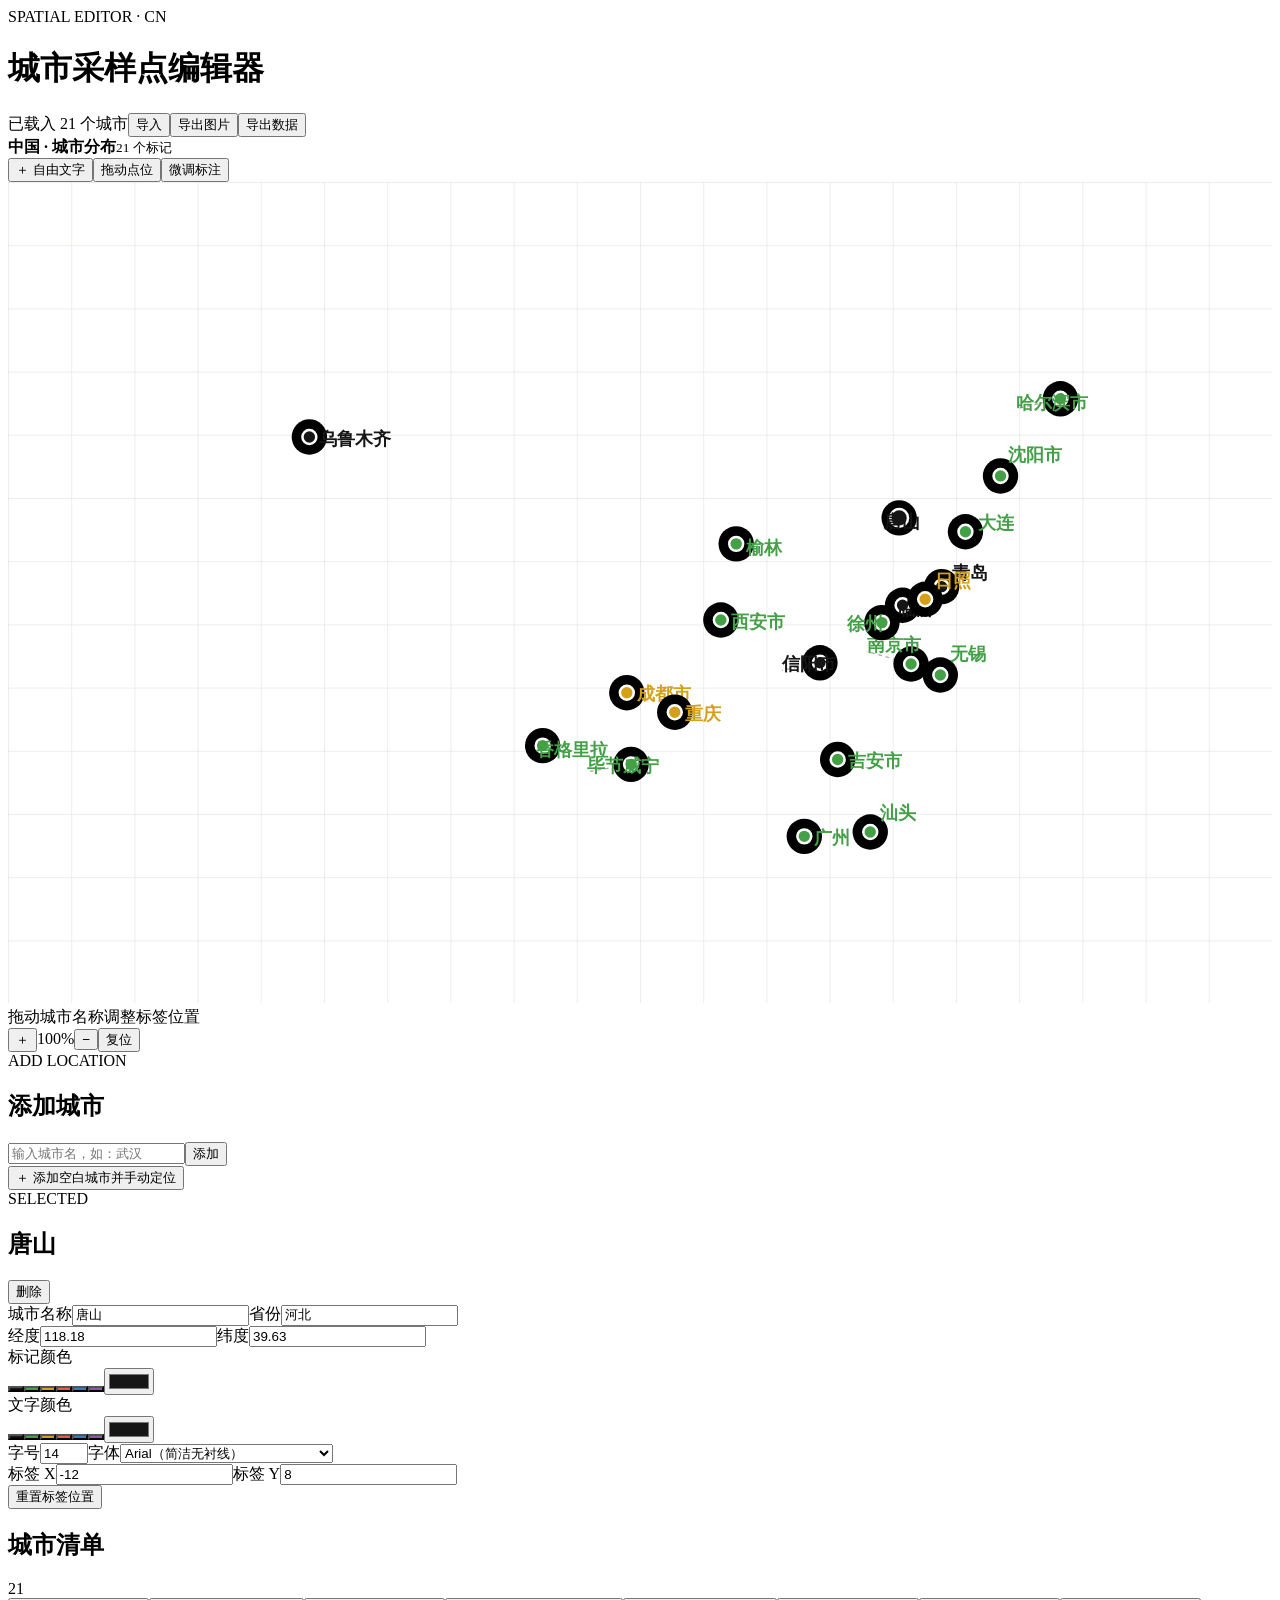
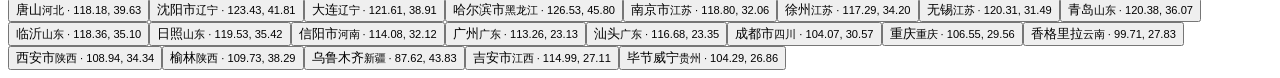
==== index.html @ 78bdc7d4 "Add files via upload" ====
<!DOCTYPE html><html lang="zh-CN"><head><meta charSet="utf-8"/><meta name="viewport" content="width=device-width, initial-scale=1"/><link rel="stylesheet" href="/_next/static/chunks/0~q4dtq6c8iwl.css" data-precedence="next"/><link rel="preload" as="script" fetchPriority="low" href="/_next/static/chunks/0ht900cau6_ur.js"/><script src="/_next/static/chunks/0t2z5hkh7v~~b.js" async=""></script><script src="/_next/static/chunks/07lhk_q6pmm3r.js" async=""></script><script src="/_next/static/chunks/turbopack-0cek.dh0dqtgy.js" async=""></script><script src="/_next/static/chunks/0dbhjjzl8qfwv.js" async=""></script><script src="/_next/static/chunks/0k6kr~ze-.qya.js" async=""></script><script src="/_next/static/chunks/0l-cjeoe63hh_.js" async=""></script><title>城市采样点编辑器</title><meta name="description" content="添加、定位和调整中国城市采样点"/><script src="/_next/static/chunks/03~yq9q893hmn.js" noModule=""></script></head><body><div hidden=""><!--$--><!--/$--></div><main class="app-shell"><header><div><span class="eyebrow">SPATIAL EDITOR · CN</span><h1>城市采样点编辑器</h1></div><div class="header-actions"><span class="status"><i></i> <!-- -->已载入 21 个城市</span><button class="ghost">导入</button><button class="ghost">导出图片</button><button class="dark">导出数据</button><input hidden="" type="file" accept=".json"/></div></header><section class="workspace"><div class="map-card"><div class="map-toolbar"><div><b>中国 · 城市分布</b><small>21<!-- --> 个标记</small></div><div class="seg"><button>＋ 自由文字</button><button class="">拖动点位</button><button class="active">微调标注</button></div></div><div class="map-wrap"><svg viewBox="0 0 1000 650"><defs><pattern id="grid" width="50" height="50" patternUnits="userSpaceOnUse"><path d="M50 0L0 0 0 50" fill="none" stroke="#d9d7cf" stroke-width=".7"></path></pattern></defs><rect width="1000" height="650" fill="url(#grid)"></rect><path d="" fill="#eeede8" stroke="#3d3c38" stroke-width="2"></path><g><line x1="705.0381679389315" y1="265.76335877862596" x2="693.0381679389315" y2="273.76335877862596" stroke="#222" stroke-dasharray="3 3"></line><circle class="marker-hit" cx="705.0381679389315" cy="265.76335877862596" r="14"></circle><circle cx="705.0381679389315" cy="265.76335877862596" r="7" fill="#161616" stroke="white" stroke-width="2" pointer-events="none"></circle><g class="label" transform="translate(693.0381679389315 273.76335877862596)"><text fill="#161616" font-size="14" font-family="Arial, &#x27;Microsoft YaHei&#x27;, sans-serif" font-weight="700">唐山</text></g></g><g><line x1="785.2137404580153" y1="232.54656488549617" x2="791.2137404580153" y2="220.54656488549617" stroke="#aaa" stroke-dasharray="3 3"></line><circle class="marker-hit" cx="785.2137404580153" cy="232.54656488549617" r="14"></circle><circle cx="785.2137404580153" cy="232.54656488549617" r="5.5" fill="#43A047" stroke="white" stroke-width="2" pointer-events="none"></circle><g class="label" transform="translate(791.2137404580153 220.54656488549617)"><text fill="#43A047" font-size="14" font-family="Arial, &#x27;Microsoft YaHei&#x27;, sans-serif" font-weight="700">沈阳市</text></g></g><g><line x1="757.4763358778627" y1="276.69465648854964" x2="767.4763358778627" y2="274.69465648854964" stroke="#aaa" stroke-dasharray="3 3"></line><circle class="marker-hit" cx="757.4763358778627" cy="276.69465648854964" r="14"></circle><circle cx="757.4763358778627" cy="276.69465648854964" r="5.5" fill="#43A047" stroke="white" stroke-width="2" pointer-events="none"></circle><g class="label" transform="translate(767.4763358778627 274.69465648854964)"><text fill="#43A047" font-size="14" font-family="Arial, &#x27;Microsoft YaHei&#x27;, sans-serif" font-weight="700">大连</text></g></g><g><line x1="832.5938931297709" y1="171.5068702290076" x2="797.5938931297709" y2="179.5068702290076" stroke="#aaa" stroke-dasharray="3 3"></line><circle class="marker-hit" cx="832.5938931297709" cy="171.5068702290076" r="14"></circle><circle cx="832.5938931297709" cy="171.5068702290076" r="5.5" fill="#43A047" stroke="white" stroke-width="2" pointer-events="none"></circle><g class="label" transform="translate(797.5938931297709 179.5068702290076)"><text fill="#43A047" font-size="14" font-family="Arial, &#x27;Microsoft YaHei&#x27;, sans-serif" font-weight="700">哈尔滨市</text></g></g><g><line x1="714.4564885496183" y1="381.3312977099237" x2="679.4564885496183" y2="371.3312977099237" stroke="#aaa" stroke-dasharray="3 3"></line><circle class="marker-hit" cx="714.4564885496183" cy="381.3312977099237" r="14"></circle><circle cx="714.4564885496183" cy="381.3312977099237" r="5.5" fill="#43A047" stroke="white" stroke-width="2" pointer-events="none"></circle><g class="label" transform="translate(679.4564885496183 371.3312977099237)"><text fill="#43A047" font-size="14" font-family="Arial, &#x27;Microsoft YaHei&#x27;, sans-serif" font-weight="700">南京市</text></g></g><g><line x1="691.3862595419847" y1="348.5969465648855" x2="663.3862595419847" y2="354.5969465648855" stroke="#aaa" stroke-dasharray="3 3"></line><circle class="marker-hit" cx="691.3862595419847" cy="348.5969465648855" r="14"></circle><circle cx="691.3862595419847" cy="348.5969465648855" r="5.5" fill="#43A047" stroke="white" stroke-width="2" pointer-events="none"></circle><g class="label" transform="translate(663.3862595419847 354.5969465648855)"><text fill="#43A047" font-size="14" font-family="Arial, &#x27;Microsoft YaHei&#x27;, sans-serif" font-weight="700">徐州</text></g></g><g><line x1="737.5862595419846" y1="390.0198473282443" x2="745.5862595419846" y2="378.0198473282443" stroke="#aaa" stroke-dasharray="3 3"></line><circle class="marker-hit" cx="737.5862595419846" cy="390.0198473282443" r="14"></circle><circle cx="737.5862595419846" cy="390.0198473282443" r="5.5" fill="#43A047" stroke="white" stroke-width="2" pointer-events="none"></circle><g class="label" transform="translate(745.5862595419846 378.0198473282443)"><text fill="#43A047" font-size="14" font-family="Arial, &#x27;Microsoft YaHei&#x27;, sans-serif" font-weight="700">无锡</text></g></g><g><line x1="738.6656488549618" y1="320.15877862595414" x2="746.6656488549618" y2="314.15877862595414" stroke="#aaa" stroke-dasharray="3 3"></line><circle class="marker-hit" cx="738.6656488549618" cy="320.15877862595414" r="14"></circle><circle cx="738.6656488549618" cy="320.15877862595414" r="5.5" fill="#161616" stroke="white" stroke-width="2" pointer-events="none"></circle><g class="label" transform="translate(746.6656488549618 314.15877862595414)"><text fill="#161616" font-size="14" font-family="Arial, &#x27;Microsoft YaHei&#x27;, sans-serif" font-weight="700">青岛</text></g></g><g><line x1="707.7312977099236" y1="334.85190839694656" x2="703.7312977099236" y2="342.85190839694656" stroke="#aaa" stroke-dasharray="3 3"></line><circle class="marker-hit" cx="707.7312977099236" cy="334.85190839694656" r="14"></circle><circle cx="707.7312977099236" cy="334.85190839694656" r="5.5" fill="#161616" stroke="white" stroke-width="2" pointer-events="none"></circle><g class="label" transform="translate(703.7312977099236 342.85190839694656)"><text fill="#161616" font-size="14" font-family="Arial, &#x27;Microsoft YaHei&#x27;, sans-serif" font-weight="700">临沂</text></g></g><g><line x1="725.6015267175572" y1="330.09312977099233" x2="733.6015267175572" y2="320.09312977099233" stroke="#aaa" stroke-dasharray="3 3"></line><circle class="marker-hit" cx="725.6015267175572" cy="330.09312977099233" r="14"></circle><circle cx="725.6015267175572" cy="330.09312977099233" r="5.5" fill="#D4A017" stroke="white" stroke-width="2" pointer-events="none"></circle><g class="label" transform="translate(733.6015267175572 320.09312977099233)"><text fill="#D4A017" font-size="14" font-family="Arial, &#x27;Microsoft YaHei&#x27;, sans-serif" font-weight="700">日照</text></g></g><g><line x1="642.3664122137405" y1="380.36946564885494" x2="612.3664122137405" y2="386.36946564885494" stroke="#aaa" stroke-dasharray="3 3"></line><circle class="marker-hit" cx="642.3664122137405" cy="380.36946564885494" r="14"></circle><circle cx="642.3664122137405" cy="380.36946564885494" r="5.5" fill="#161616" stroke="white" stroke-width="2" pointer-events="none"></circle><g class="label" transform="translate(612.3664122137405 386.36946564885494)"><text fill="#161616" font-size="14" font-family="Arial, &#x27;Microsoft YaHei&#x27;, sans-serif" font-weight="700">信阳市</text></g></g><g><line x1="629.9908396946564" y1="517.6854961832062" x2="637.9908396946564" y2="523.6854961832062" stroke="#aaa" stroke-dasharray="3 3"></line><circle class="marker-hit" cx="629.9908396946564" cy="517.6854961832062" r="14"></circle><circle cx="629.9908396946564" cy="517.6854961832062" r="5.5" fill="#43A047" stroke="white" stroke-width="2" pointer-events="none"></circle><g class="label" transform="translate(637.9908396946564 523.6854961832062)"><text fill="#43A047" font-size="14" font-family="Arial, &#x27;Microsoft YaHei&#x27;, sans-serif" font-weight="700">广州</text></g></g><g><line x1="682.1664122137405" y1="514.2503816793893" x2="690.1664122137405" y2="504.2503816793893" stroke="#aaa" stroke-dasharray="3 3"></line><circle class="marker-hit" cx="682.1664122137405" cy="514.2503816793893" r="14"></circle><circle cx="682.1664122137405" cy="514.2503816793893" r="5.5" fill="#43A047" stroke="white" stroke-width="2" pointer-events="none"></circle><g class="label" transform="translate(690.1664122137405 504.2503816793893)"><text fill="#43A047" font-size="14" font-family="Arial, &#x27;Microsoft YaHei&#x27;, sans-serif" font-weight="700">汕头</text></g></g><g><line x1="489.5648854961833" y1="404.0488549618321" x2="497.5648854961833" y2="410.0488549618321" stroke="#aaa" stroke-dasharray="3 3"></line><circle class="marker-hit" cx="489.5648854961833" cy="404.0488549618321" r="14"></circle><circle cx="489.5648854961833" cy="404.0488549618321" r="5.5" fill="#D4A017" stroke="white" stroke-width="2" pointer-events="none"></circle><g class="label" transform="translate(497.5648854961833 410.0488549618321)"><text fill="#D4A017" font-size="14" font-family="Arial, &#x27;Microsoft YaHei&#x27;, sans-serif" font-weight="700">成都市</text></g></g><g><line x1="527.5053435114503" y1="419.4580152671756" x2="535.5053435114503" y2="425.4580152671756" stroke="#aaa" stroke-dasharray="3 3"></line><circle class="marker-hit" cx="527.5053435114503" cy="419.4580152671756" r="14"></circle><circle cx="527.5053435114503" cy="419.4580152671756" r="5.5" fill="#D4A017" stroke="white" stroke-width="2" pointer-events="none"></circle><g class="label" transform="translate(535.5053435114503 425.4580152671756)"><text fill="#D4A017" font-size="14" font-family="Arial, &#x27;Microsoft YaHei&#x27;, sans-serif" font-weight="700">重庆</text></g></g><g><line x1="422.9923664122138" y1="445.9312977099237" x2="417.9923664122138" y2="453.9312977099237" stroke="#aaa" stroke-dasharray="3 3"></line><circle class="marker-hit" cx="422.9923664122138" cy="445.9312977099237" r="14"></circle><circle cx="422.9923664122138" cy="445.9312977099237" r="5.5" fill="#43A047" stroke="white" stroke-width="2" pointer-events="none"></circle><g class="label" transform="translate(417.9923664122138 453.9312977099237)"><text fill="#43A047" font-size="14" font-family="Arial, &#x27;Microsoft YaHei&#x27;, sans-serif" font-weight="700">香格里拉</text></g></g><g><line x1="563.9664122137406" y1="346.5022900763359" x2="571.9664122137406" y2="352.5022900763359" stroke="#aaa" stroke-dasharray="3 3"></line><circle class="marker-hit" cx="563.9664122137406" cy="346.5022900763359" r="14"></circle><circle cx="563.9664122137406" cy="346.5022900763359" r="5.5" fill="#43A047" stroke="white" stroke-width="2" pointer-events="none"></circle><g class="label" transform="translate(571.9664122137406 352.5022900763359)"><text fill="#43A047" font-size="14" font-family="Arial, &#x27;Microsoft YaHei&#x27;, sans-serif" font-weight="700">西安市</text></g></g><g><line x1="576.0931297709924" y1="286.29465648854955" x2="584.0931297709924" y2="294.29465648854955" stroke="#aaa" stroke-dasharray="3 3"></line><circle class="marker-hit" cx="576.0931297709924" cy="286.29465648854955" r="14"></circle><circle cx="576.0931297709924" cy="286.29465648854955" r="5.5" fill="#43A047" stroke="white" stroke-width="2" pointer-events="none"></circle><g class="label" transform="translate(584.0931297709924 294.29465648854955)"><text fill="#43A047" font-size="14" font-family="Arial, &#x27;Microsoft YaHei&#x27;, sans-serif" font-weight="700">榆林</text></g></g><g><line x1="238.424427480916" y1="201.70839694656487" x2="246.424427480916" y2="207.70839694656487" stroke="#aaa" stroke-dasharray="3 3"></line><circle class="marker-hit" cx="238.424427480916" cy="201.70839694656487" r="14"></circle><circle cx="238.424427480916" cy="201.70839694656487" r="5.5" fill="#161616" stroke="white" stroke-width="2" pointer-events="none"></circle><g class="label" transform="translate(246.424427480916 207.70839694656487)"><text fill="#161616" font-size="14" font-family="Arial, &#x27;Microsoft YaHei&#x27;, sans-serif" font-weight="700">乌鲁木齐</text></g></g><g><line x1="656.3801526717558" y1="456.85038167938933" x2="664.3801526717558" y2="462.85038167938933" stroke="#aaa" stroke-dasharray="3 3"></line><circle class="marker-hit" cx="656.3801526717558" cy="456.85038167938933" r="14"></circle><circle cx="656.3801526717558" cy="456.85038167938933" r="5.5" fill="#43A047" stroke="white" stroke-width="2" pointer-events="none"></circle><g class="label" transform="translate(664.3801526717558 462.85038167938933)"><text fill="#43A047" font-size="14" font-family="Arial, &#x27;Microsoft YaHei&#x27;, sans-serif" font-weight="700">吉安市</text></g></g><g><line x1="492.9206106870229" y1="460.7312977099237" x2="457.9206106870229" y2="466.7312977099237" stroke="#aaa" stroke-dasharray="3 3"></line><circle class="marker-hit" cx="492.9206106870229" cy="460.7312977099237" r="14"></circle><circle cx="492.9206106870229" cy="460.7312977099237" r="5.5" fill="#43A047" stroke="white" stroke-width="2" pointer-events="none"></circle><g class="label" transform="translate(457.9206106870229 466.7312977099237)"><text fill="#43A047" font-size="14" font-family="Arial, &#x27;Microsoft YaHei&#x27;, sans-serif" font-weight="700">毕节威宁</text></g></g></svg><div class="map-hint">拖动城市名称调整标签位置</div><div class="zoom-controls" aria-label="地图缩放控件"><button aria-label="放大地图">＋</button><span>100<!-- -->%</span><button aria-label="缩小地图">−</button><button class="zoom-reset">复位</button></div></div></div><aside><div class="panel add"><span class="eyebrow">ADD LOCATION</span><h2>添加城市</h2><div class="search"><input placeholder="输入城市名，如：武汉" value=""/><button>添加</button></div><button class="text-btn">＋ 添加空白城市并手动定位</button></div><div class="panel edit"><div class="panel-title"><div><span class="eyebrow">SELECTED</span><h2>唐山</h2></div><button class="trash">删除</button></div><label>城市名称<input value="唐山"/></label><label>省份<input value="河北"/></label><div class="two"><label>经度<input type="number" step=".0001" value="118.18"/></label><label>纬度<input type="number" step=".0001" value="39.63"/></label></div><label>标记颜色</label><div class="colors"><button class="chosen" style="background:#161616"></button><button class="" style="background:#43A047"></button><button class="" style="background:#D4A017"></button><button class="" style="background:#E85D3F"></button><button class="" style="background:#3478C7"></button><button class="" style="background:#8C57A5"></button><input type="color" value="#161616"/></div><label>文字颜色</label><div class="colors"><button class="chosen" style="background:#161616" aria-label="文字颜色 #161616"></button><button class="" style="background:#43A047" aria-label="文字颜色 #43A047"></button><button class="" style="background:#D4A017" aria-label="文字颜色 #D4A017"></button><button class="" style="background:#E85D3F" aria-label="文字颜色 #E85D3F"></button><button class="" style="background:#3478C7" aria-label="文字颜色 #3478C7"></button><button class="" style="background:#8C57A5" aria-label="文字颜色 #8C57A5"></button><input type="color" aria-label="自定义文字颜色" value="#161616"/></div><div class="two typography-controls"><label>字号<input type="number" min="8" max="36" step="1" value="14"/></label><label>字体<select><option value="Arial, &#x27;Microsoft YaHei&#x27;, sans-serif" selected="">Arial（简洁无衬线）</option><option value="&#x27;Times New Roman&#x27;, &#x27;SimSun&#x27;, serif">Times New Roman（论文常用）</option><option value="Helvetica, Arial, &#x27;Microsoft YaHei&#x27;, sans-serif">Helvetica（地图常用）</option><option value="&#x27;Microsoft YaHei&#x27;, sans-serif">微软雅黑（中文清晰）</option><option value="SimSun, &#x27;Songti SC&#x27;, serif">宋体（中文论文）</option><option value="SimHei, &#x27;Heiti SC&#x27;, sans-serif">黑体（中文醒目）</option></select></label></div><div class="two"><label>标签 X<input type="number" value="-12"/></label><label>标签 Y<input type="number" value="8"/></label></div><button class="reset">重置标签位置</button></div><div class="panel list"><div class="list-head"><h2>城市清单</h2><span>21</span></div><div class="city-list"><button class="selected"><i style="background:#161616"></i><span>唐山<small>河北<!-- --> · <!-- -->118.18<!-- -->, <!-- -->39.63</small></span></button><button class=""><i style="background:#43A047"></i><span>沈阳市<small>辽宁<!-- --> · <!-- -->123.43<!-- -->, <!-- -->41.81</small></span></button><button class=""><i style="background:#43A047"></i><span>大连<small>辽宁<!-- --> · <!-- -->121.61<!-- -->, <!-- -->38.91</small></span></button><button class=""><i style="background:#43A047"></i><span>哈尔滨市<small>黑龙江<!-- --> · <!-- -->126.53<!-- -->, <!-- -->45.80</small></span></button><button class=""><i style="background:#43A047"></i><span>南京市<small>江苏<!-- --> · <!-- -->118.80<!-- -->, <!-- -->32.06</small></span></button><button class=""><i style="background:#43A047"></i><span>徐州<small>江苏<!-- --> · <!-- -->117.29<!-- -->, <!-- -->34.20</small></span></button><button class=""><i style="background:#43A047"></i><span>无锡<small>江苏<!-- --> · <!-- -->120.31<!-- -->, <!-- -->31.49</small></span></button><button class=""><i style="background:#161616"></i><span>青岛<small>山东<!-- --> · <!-- -->120.38<!-- -->, <!-- -->36.07</small></span></button><button class=""><i style="background:#161616"></i><span>临沂<small>山东<!-- --> · <!-- -->118.36<!-- -->, <!-- -->35.10</small></span></button><button class=""><i style="background:#D4A017"></i><span>日照<small>山东<!-- --> · <!-- -->119.53<!-- -->, <!-- -->35.42</small></span></button><button class=""><i style="background:#161616"></i><span>信阳市<small>河南<!-- --> · <!-- -->114.08<!-- -->, <!-- -->32.12</small></span></button><button class=""><i style="background:#43A047"></i><span>广州<small>广东<!-- --> · <!-- -->113.26<!-- -->, <!-- -->23.13</small></span></button><button class=""><i style="background:#43A047"></i><span>汕头<small>广东<!-- --> · <!-- -->116.68<!-- -->, <!-- -->23.35</small></span></button><button class=""><i style="background:#D4A017"></i><span>成都市<small>四川<!-- --> · <!-- -->104.07<!-- -->, <!-- -->30.57</small></span></button><button class=""><i style="background:#D4A017"></i><span>重庆<small>重庆<!-- --> · <!-- -->106.55<!-- -->, <!-- -->29.56</small></span></button><button class=""><i style="background:#43A047"></i><span>香格里拉<small>云南<!-- --> · <!-- -->99.71<!-- -->, <!-- -->27.83</small></span></button><button class=""><i style="background:#43A047"></i><span>西安市<small>陕西<!-- --> · <!-- -->108.94<!-- -->, <!-- -->34.34</small></span></button><button class=""><i style="background:#43A047"></i><span>榆林<small>陕西<!-- --> · <!-- -->109.73<!-- -->, <!-- -->38.29</small></span></button><button class=""><i style="background:#161616"></i><span>乌鲁木齐<small>新疆<!-- --> · <!-- -->87.62<!-- -->, <!-- -->43.83</small></span></button><button class=""><i style="background:#43A047"></i><span>吉安市<small>江西<!-- --> · <!-- -->114.99<!-- -->, <!-- -->27.11</small></span></button><button class=""><i style="background:#43A047"></i><span>毕节威宁<small>贵州<!-- --> · <!-- -->104.29<!-- -->, <!-- -->26.86</small></span></button></div></div></aside></section></main><!--$--><!--/$--><script src="/_next/static/chunks/0ht900cau6_ur.js" id="_R_" async=""></script><script>(self.__next_f=self.__next_f||[]).push([0])</script><script>self.__next_f.push([1,"1:\"$Sreact.fragment\"\n2:I[39756,[\"/_next/static/chunks/0dbhjjzl8qfwv.js\",\"/_next/static/chunks/0k6kr~ze-.qya.js\"],\"default\"]\n3:I[37457,[\"/_next/static/chunks/0dbhjjzl8qfwv.js\",\"/_next/static/chunks/0k6kr~ze-.qya.js\"],\"default\"]\n4:I[47257,[\"/_next/static/chunks/0dbhjjzl8qfwv.js\",\"/_next/static/chunks/0k6kr~ze-.qya.js\"],\"ClientPageRoot\"]\n5:I[31713,[\"/_next/static/chunks/0dbhjjzl8qfwv.js\",\"/_next/static/chunks/0k6kr~ze-.qya.js\",\"/_next/static/chunks/0l-cjeoe63hh_.js\"],\"default\"]\n8:I[97367,[\"/_next/static/chunks/0dbhjjzl8qfwv.js\",\"/_next/static/chunks/0k6kr~ze-.qya.js\"],\"OutletBoundary\"]\n9:\"$Sreact.suspense\"\nb:I[97367,[\"/_next/static/chunks/0dbhjjzl8qfwv.js\",\"/_next/static/chunks/0k6kr~ze-.qya.js\"],\"ViewportBoundary\"]\nd:I[97367,[\"/_next/static/chunks/0dbhjjzl8qfwv.js\",\"/_next/static/chunks/0k6kr~ze-.qya.js\"],\"MetadataBoundary\"]\nf:I[68027,[\"/_next/static/chunks/0dbhjjzl8qfwv.js\",\"/_next/static/chunks/0k6kr~ze-.qya.js\"],\"default\",1]\n:HL[\"/_next/static/chunks/0~q4dtq6c8iwl.css\",\"style\"]\n"])</script><script>self.__next_f.push([1,"0:{\"P\":null,\"c\":[\"\",\"\"],\"q\":\"\",\"i\":false,\"f\":[[[\"\",{\"children\":[\"__PAGE__\",{}]},\"$undefined\",\"$undefined\",16],[[\"$\",\"$1\",\"c\",{\"children\":[[[\"$\",\"link\",\"0\",{\"rel\":\"stylesheet\",\"href\":\"/_next/static/chunks/0~q4dtq6c8iwl.css\",\"precedence\":\"next\",\"crossOrigin\":\"$undefined\",\"nonce\":\"$undefined\"}],[\"$\",\"script\",\"script-0\",{\"src\":\"/_next/static/chunks/0dbhjjzl8qfwv.js\",\"async\":true,\"nonce\":\"$undefined\"}],[\"$\",\"script\",\"script-1\",{\"src\":\"/_next/static/chunks/0k6kr~ze-.qya.js\",\"async\":true,\"nonce\":\"$undefined\"}]],[\"$\",\"html\",null,{\"lang\":\"zh-CN\",\"children\":[\"$\",\"body\",null,{\"children\":[\"$\",\"$L2\",null,{\"parallelRouterKey\":\"children\",\"error\":\"$undefined\",\"errorStyles\":\"$undefined\",\"errorScripts\":\"$undefined\",\"template\":[\"$\",\"$L3\",null,{}],\"templateStyles\":\"$undefined\",\"templateScripts\":\"$undefined\",\"notFound\":[[[\"$\",\"title\",null,{\"children\":\"404: This page could not be found.\"}],[\"$\",\"div\",null,{\"style\":{\"fontFamily\":\"system-ui,\\\"Segoe UI\\\",Roboto,Helvetica,Arial,sans-serif,\\\"Apple Color Emoji\\\",\\\"Segoe UI Emoji\\\"\",\"height\":\"100vh\",\"textAlign\":\"center\",\"display\":\"flex\",\"flexDirection\":\"column\",\"alignItems\":\"center\",\"justifyContent\":\"center\"},\"children\":[\"$\",\"div\",null,{\"children\":[[\"$\",\"style\",null,{\"dangerouslySetInnerHTML\":{\"__html\":\"body{color:#000;background:#fff;margin:0}.next-error-h1{border-right:1px solid rgba(0,0,0,.3)}@media (prefers-color-scheme:dark){body{color:#fff;background:#000}.next-error-h1{border-right:1px solid rgba(255,255,255,.3)}}\"}}],[\"$\",\"h1\",null,{\"className\":\"next-error-h1\",\"style\":{\"display\":\"inline-block\",\"margin\":\"0 20px 0 0\",\"padding\":\"0 23px 0 0\",\"fontSize\":24,\"fontWeight\":500,\"verticalAlign\":\"top\",\"lineHeight\":\"49px\"},\"children\":404}],[\"$\",\"div\",null,{\"style\":{\"display\":\"inline-block\"},\"children\":[\"$\",\"h2\",null,{\"style\":{\"fontSize\":14,\"fontWeight\":400,\"lineHeight\":\"49px\",\"margin\":0},\"children\":\"This page could not be found.\"}]}]]}]}]],[]],\"forbidden\":\"$undefined\",\"unauthorized\":\"$undefined\"}]}]}]]}],{\"children\":[[\"$\",\"$1\",\"c\",{\"children\":[[\"$\",\"$L4\",null,{\"Component\":\"$5\",\"serverProvidedParams\":{\"searchParams\":{},\"params\":{},\"promises\":[\"$@6\",\"$@7\"]}}],[[\"$\",\"script\",\"script-0\",{\"src\":\"/_next/static/chunks/0l-cjeoe63hh_.js\",\"async\":true,\"nonce\":\"$undefined\"}]],[\"$\",\"$L8\",null,{\"children\":[\"$\",\"$9\",null,{\"name\":\"Next.MetadataOutlet\",\"children\":\"$@a\"}]}]]}],{},null,false,null]},null,false,null],[\"$\",\"$1\",\"h\",{\"children\":[null,[\"$\",\"$Lb\",null,{\"children\":\"$Lc\"}],[\"$\",\"div\",null,{\"hidden\":true,\"children\":[\"$\",\"$Ld\",null,{\"children\":[\"$\",\"$9\",null,{\"name\":\"Next.Metadata\",\"children\":\"$Le\"}]}]}],null]}],false]],\"m\":\"$undefined\",\"G\":[\"$f\",[[\"$\",\"link\",\"0\",{\"rel\":\"stylesheet\",\"href\":\"/_next/static/chunks/0~q4dtq6c8iwl.css\",\"precedence\":\"next\",\"crossOrigin\":\"$undefined\",\"nonce\":\"$undefined\"}]]],\"S\":true,\"h\":null,\"s\":\"$undefined\",\"l\":\"$undefined\",\"p\":\"$undefined\",\"d\":\"$undefined\",\"b\":\"2RstH1ry0hItIf00FMFU3\"}\n"])</script><script>self.__next_f.push([1,"6:{}\n7:\"$0:f:0:1:1:children:0:props:children:0:props:serverProvidedParams:params\"\n"])</script><script>self.__next_f.push([1,"c:[[\"$\",\"meta\",\"0\",{\"charSet\":\"utf-8\"}],[\"$\",\"meta\",\"1\",{\"name\":\"viewport\",\"content\":\"width=device-width, initial-scale=1\"}]]\n"])</script><script>self.__next_f.push([1,"a:null\ne:[[\"$\",\"title\",\"0\",{\"children\":\"城市采样点编辑器\"}],[\"$\",\"meta\",\"1\",{\"name\":\"description\",\"content\":\"添加、定位和调整中国城市采样点\"}]]\n"])</script></body></html>
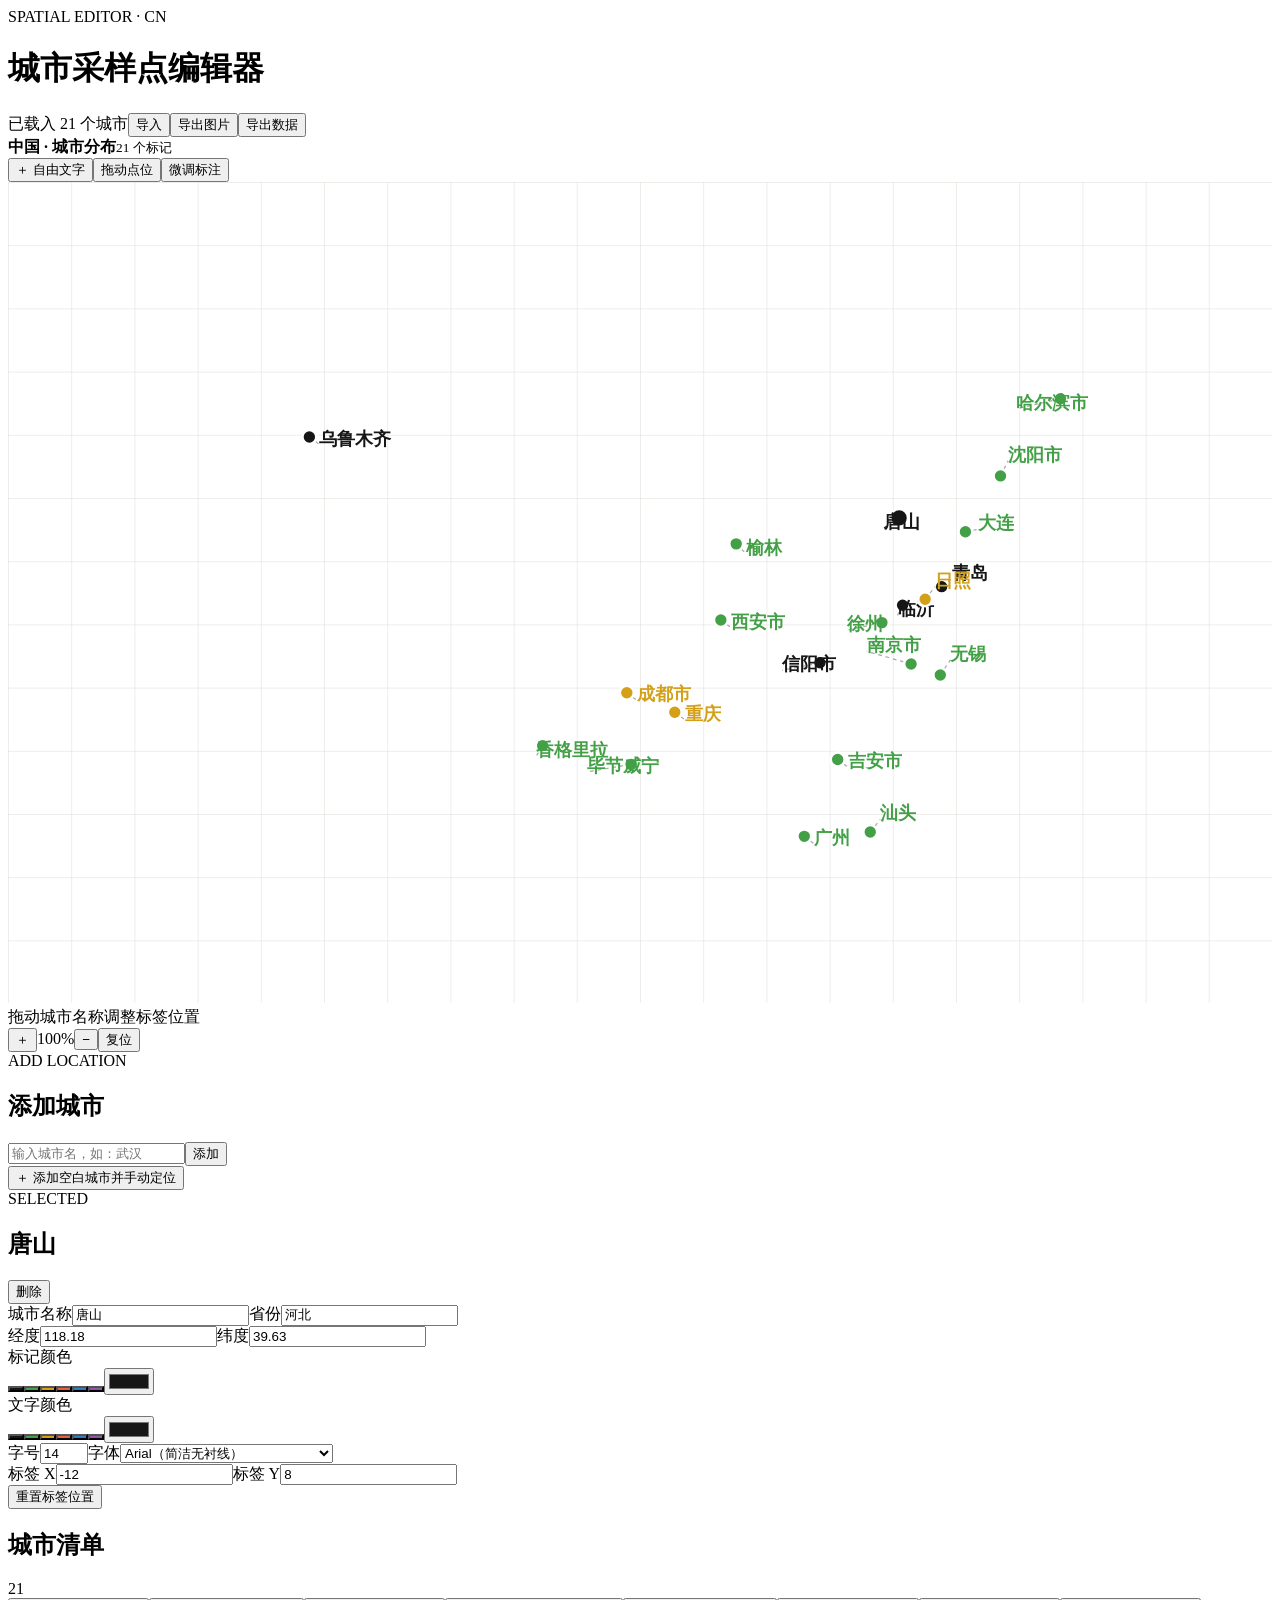
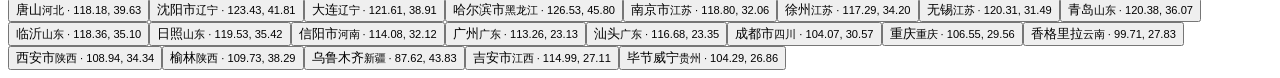
==== commit 36f0779b: "Add files via upload" ====
--- a/index.html
+++ b/index.html
@@ -1 +1 @@
-<!DOCTYPE html><html lang="zh-CN"><head><meta charSet="utf-8"/><meta name="viewport" content="width=device-width, initial-scale=1"/><link rel="stylesheet" href="/_next/static/chunks/0~q4dtq6c8iwl.css" data-precedence="next"/><link rel="preload" as="script" fetchPriority="low" href="/_next/static/chunks/0ht900cau6_ur.js"/><script src="/_next/static/chunks/0t2z5hkh7v~~b.js" async=""></script><script src="/_next/static/chunks/07lhk_q6pmm3r.js" async=""></script><script src="/_next/static/chunks/turbopack-0cek.dh0dqtgy.js" async=""></script><script src="/_next/static/chunks/0dbhjjzl8qfwv.js" async=""></script><script src="/_next/static/chunks/0k6kr~ze-.qya.js" async=""></script><script src="/_next/static/chunks/0l-cjeoe63hh_.js" async=""></script><title>城市采样点编辑器</title><meta name="description" content="添加、定位和调整中国城市采样点"/><script src="/_next/static/chunks/03~yq9q893hmn.js" noModule=""></script></head><body><div hidden=""><!--$--><!--/$--></div><main class="app-shell"><header><div><span class="eyebrow">SPATIAL EDITOR · CN</span><h1>城市采样点编辑器</h1></div><div class="header-actions"><span class="status"><i></i> <!-- -->已载入 21 个城市</span><button class="ghost">导入</button><button class="ghost">导出图片</button><button class="dark">导出数据</button><input hidden="" type="file" accept=".json"/></div></header><section class="workspace"><div class="map-card"><div class="map-toolbar"><div><b>中国 · 城市分布</b><small>21<!-- --> 个标记</small></div><div class="seg"><button>＋ 自由文字</button><button class="">拖动点位</button><button class="active">微调标注</button></div></div><div class="map-wrap"><svg viewBox="0 0 1000 650"><defs><pattern id="grid" width="50" height="50" patternUnits="userSpaceOnUse"><path d="M50 0L0 0 0 50" fill="none" stroke="#d9d7cf" stroke-width=".7"></path></pattern></defs><rect width="1000" height="650" fill="url(#grid)"></rect><path d="" fill="#eeede8" stroke="#3d3c38" stroke-width="2"></path><g><line x1="705.0381679389315" y1="265.76335877862596" x2="693.0381679389315" y2="273.76335877862596" stroke="#222" stroke-dasharray="3 3"></line><circle class="marker-hit" cx="705.0381679389315" cy="265.76335877862596" r="14"></circle><circle cx="705.0381679389315" cy="265.76335877862596" r="7" fill="#161616" stroke="white" stroke-width="2" pointer-events="none"></circle><g class="label" transform="translate(693.0381679389315 273.76335877862596)"><text fill="#161616" font-size="14" font-family="Arial, &#x27;Microsoft YaHei&#x27;, sans-serif" font-weight="700">唐山</text></g></g><g><line x1="785.2137404580153" y1="232.54656488549617" x2="791.2137404580153" y2="220.54656488549617" stroke="#aaa" stroke-dasharray="3 3"></line><circle class="marker-hit" cx="785.2137404580153" cy="232.54656488549617" r="14"></circle><circle cx="785.2137404580153" cy="232.54656488549617" r="5.5" fill="#43A047" stroke="white" stroke-width="2" pointer-events="none"></circle><g class="label" transform="translate(791.2137404580153 220.54656488549617)"><text fill="#43A047" font-size="14" font-family="Arial, &#x27;Microsoft YaHei&#x27;, sans-serif" font-weight="700">沈阳市</text></g></g><g><line x1="757.4763358778627" y1="276.69465648854964" x2="767.4763358778627" y2="274.69465648854964" stroke="#aaa" stroke-dasharray="3 3"></line><circle class="marker-hit" cx="757.4763358778627" cy="276.69465648854964" r="14"></circle><circle cx="757.4763358778627" cy="276.69465648854964" r="5.5" fill="#43A047" stroke="white" stroke-width="2" pointer-events="none"></circle><g class="label" transform="translate(767.4763358778627 274.69465648854964)"><text fill="#43A047" font-size="14" font-family="Arial, &#x27;Microsoft YaHei&#x27;, sans-serif" font-weight="700">大连</text></g></g><g><line x1="832.5938931297709" y1="171.5068702290076" x2="797.5938931297709" y2="179.5068702290076" stroke="#aaa" stroke-dasharray="3 3"></line><circle class="marker-hit" cx="832.5938931297709" cy="171.5068702290076" r="14"></circle><circle cx="832.5938931297709" cy="171.5068702290076" r="5.5" fill="#43A047" stroke="white" stroke-width="2" pointer-events="none"></circle><g class="label" transform="translate(797.5938931297709 179.5068702290076)"><text fill="#43A047" font-size="14" font-family="Arial, &#x27;Microsoft YaHei&#x27;, sans-serif" font-weight="700">哈尔滨市</text></g></g><g><line x1="714.4564885496183" y1="381.3312977099237" x2="679.4564885496183" y2="371.3312977099237" stroke="#aaa" stroke-dasharray="3 3"></line><circle class="marker-hit" cx="714.4564885496183" cy="381.3312977099237" r="14"></circle><circle cx="714.4564885496183" cy="381.3312977099237" r="5.5" fill="#43A047" stroke="white" stroke-width="2" pointer-events="none"></circle><g class="label" transform="translate(679.4564885496183 371.3312977099237)"><text fill="#43A047" font-size="14" font-family="Arial, &#x27;Microsoft YaHei&#x27;, sans-serif" font-weight="700">南京市</text></g></g><g><line x1="691.3862595419847" y1="348.5969465648855" x2="663.3862595419847" y2="354.5969465648855" stroke="#aaa" stroke-dasharray="3 3"></line><circle class="marker-hit" cx="691.3862595419847" cy="348.5969465648855" r="14"></circle><circle cx="691.3862595419847" cy="348.5969465648855" r="5.5" fill="#43A047" stroke="white" stroke-width="2" pointer-events="none"></circle><g class="label" transform="translate(663.3862595419847 354.5969465648855)"><text fill="#43A047" font-size="14" font-family="Arial, &#x27;Microsoft YaHei&#x27;, sans-serif" font-weight="700">徐州</text></g></g><g><line x1="737.5862595419846" y1="390.0198473282443" x2="745.5862595419846" y2="378.0198473282443" stroke="#aaa" stroke-dasharray="3 3"></line><circle class="marker-hit" cx="737.5862595419846" cy="390.0198473282443" r="14"></circle><circle cx="737.5862595419846" cy="390.0198473282443" r="5.5" fill="#43A047" stroke="white" stroke-width="2" pointer-events="none"></circle><g class="label" transform="translate(745.5862595419846 378.0198473282443)"><text fill="#43A047" font-size="14" font-family="Arial, &#x27;Microsoft YaHei&#x27;, sans-serif" font-weight="700">无锡</text></g></g><g><line x1="738.6656488549618" y1="320.15877862595414" x2="746.6656488549618" y2="314.15877862595414" stroke="#aaa" stroke-dasharray="3 3"></line><circle class="marker-hit" cx="738.6656488549618" cy="320.15877862595414" r="14"></circle><circle cx="738.6656488549618" cy="320.15877862595414" r="5.5" fill="#161616" stroke="white" stroke-width="2" pointer-events="none"></circle><g class="label" transform="translate(746.6656488549618 314.15877862595414)"><text fill="#161616" font-size="14" font-family="Arial, &#x27;Microsoft YaHei&#x27;, sans-serif" font-weight="700">青岛</text></g></g><g><line x1="707.7312977099236" y1="334.85190839694656" x2="703.7312977099236" y2="342.85190839694656" stroke="#aaa" stroke-dasharray="3 3"></line><circle class="marker-hit" cx="707.7312977099236" cy="334.85190839694656" r="14"></circle><circle cx="707.7312977099236" cy="334.85190839694656" r="5.5" fill="#161616" stroke="white" stroke-width="2" pointer-events="none"></circle><g class="label" transform="translate(703.7312977099236 342.85190839694656)"><text fill="#161616" font-size="14" font-family="Arial, &#x27;Microsoft YaHei&#x27;, sans-serif" font-weight="700">临沂</text></g></g><g><line x1="725.6015267175572" y1="330.09312977099233" x2="733.6015267175572" y2="320.09312977099233" stroke="#aaa" stroke-dasharray="3 3"></line><circle class="marker-hit" cx="725.6015267175572" cy="330.09312977099233" r="14"></circle><circle cx="725.6015267175572" cy="330.09312977099233" r="5.5" fill="#D4A017" stroke="white" stroke-width="2" pointer-events="none"></circle><g class="label" transform="translate(733.6015267175572 320.09312977099233)"><text fill="#D4A017" font-size="14" font-family="Arial, &#x27;Microsoft YaHei&#x27;, sans-serif" font-weight="700">日照</text></g></g><g><line x1="642.3664122137405" y1="380.36946564885494" x2="612.3664122137405" y2="386.36946564885494" stroke="#aaa" stroke-dasharray="3 3"></line><circle class="marker-hit" cx="642.3664122137405" cy="380.36946564885494" r="14"></circle><circle cx="642.3664122137405" cy="380.36946564885494" r="5.5" fill="#161616" stroke="white" stroke-width="2" pointer-events="none"></circle><g class="label" transform="translate(612.3664122137405 386.36946564885494)"><text fill="#161616" font-size="14" font-family="Arial, &#x27;Microsoft YaHei&#x27;, sans-serif" font-weight="700">信阳市</text></g></g><g><line x1="629.9908396946564" y1="517.6854961832062" x2="637.9908396946564" y2="523.6854961832062" stroke="#aaa" stroke-dasharray="3 3"></line><circle class="marker-hit" cx="629.9908396946564" cy="517.6854961832062" r="14"></circle><circle cx="629.9908396946564" cy="517.6854961832062" r="5.5" fill="#43A047" stroke="white" stroke-width="2" pointer-events="none"></circle><g class="label" transform="translate(637.9908396946564 523.6854961832062)"><text fill="#43A047" font-size="14" font-family="Arial, &#x27;Microsoft YaHei&#x27;, sans-serif" font-weight="700">广州</text></g></g><g><line x1="682.1664122137405" y1="514.2503816793893" x2="690.1664122137405" y2="504.2503816793893" stroke="#aaa" stroke-dasharray="3 3"></line><circle class="marker-hit" cx="682.1664122137405" cy="514.2503816793893" r="14"></circle><circle cx="682.1664122137405" cy="514.2503816793893" r="5.5" fill="#43A047" stroke="white" stroke-width="2" pointer-events="none"></circle><g class="label" transform="translate(690.1664122137405 504.2503816793893)"><text fill="#43A047" font-size="14" font-family="Arial, &#x27;Microsoft YaHei&#x27;, sans-serif" font-weight="700">汕头</text></g></g><g><line x1="489.5648854961833" y1="404.0488549618321" x2="497.5648854961833" y2="410.0488549618321" stroke="#aaa" stroke-dasharray="3 3"></line><circle class="marker-hit" cx="489.5648854961833" cy="404.0488549618321" r="14"></circle><circle cx="489.5648854961833" cy="404.0488549618321" r="5.5" fill="#D4A017" stroke="white" stroke-width="2" pointer-events="none"></circle><g class="label" transform="translate(497.5648854961833 410.0488549618321)"><text fill="#D4A017" font-size="14" font-family="Arial, &#x27;Microsoft YaHei&#x27;, sans-serif" font-weight="700">成都市</text></g></g><g><line x1="527.5053435114503" y1="419.4580152671756" x2="535.5053435114503" y2="425.4580152671756" stroke="#aaa" stroke-dasharray="3 3"></line><circle class="marker-hit" cx="527.5053435114503" cy="419.4580152671756" r="14"></circle><circle cx="527.5053435114503" cy="419.4580152671756" r="5.5" fill="#D4A017" stroke="white" stroke-width="2" pointer-events="none"></circle><g class="label" transform="translate(535.5053435114503 425.4580152671756)"><text fill="#D4A017" font-size="14" font-family="Arial, &#x27;Microsoft YaHei&#x27;, sans-serif" font-weight="700">重庆</text></g></g><g><line x1="422.9923664122138" y1="445.9312977099237" x2="417.9923664122138" y2="453.9312977099237" stroke="#aaa" stroke-dasharray="3 3"></line><circle class="marker-hit" cx="422.9923664122138" cy="445.9312977099237" r="14"></circle><circle cx="422.9923664122138" cy="445.9312977099237" r="5.5" fill="#43A047" stroke="white" stroke-width="2" pointer-events="none"></circle><g class="label" transform="translate(417.9923664122138 453.9312977099237)"><text fill="#43A047" font-size="14" font-family="Arial, &#x27;Microsoft YaHei&#x27;, sans-serif" font-weight="700">香格里拉</text></g></g><g><line x1="563.9664122137406" y1="346.5022900763359" x2="571.9664122137406" y2="352.5022900763359" stroke="#aaa" stroke-dasharray="3 3"></line><circle class="marker-hit" cx="563.9664122137406" cy="346.5022900763359" r="14"></circle><circle cx="563.9664122137406" cy="346.5022900763359" r="5.5" fill="#43A047" stroke="white" stroke-width="2" pointer-events="none"></circle><g class="label" transform="translate(571.9664122137406 352.5022900763359)"><text fill="#43A047" font-size="14" font-family="Arial, &#x27;Microsoft YaHei&#x27;, sans-serif" font-weight="700">西安市</text></g></g><g><line x1="576.0931297709924" y1="286.29465648854955" x2="584.0931297709924" y2="294.29465648854955" stroke="#aaa" stroke-dasharray="3 3"></line><circle class="marker-hit" cx="576.0931297709924" cy="286.29465648854955" r="14"></circle><circle cx="576.0931297709924" cy="286.29465648854955" r="5.5" fill="#43A047" stroke="white" stroke-width="2" pointer-events="none"></circle><g class="label" transform="translate(584.0931297709924 294.29465648854955)"><text fill="#43A047" font-size="14" font-family="Arial, &#x27;Microsoft YaHei&#x27;, sans-serif" font-weight="700">榆林</text></g></g><g><line x1="238.424427480916" y1="201.70839694656487" x2="246.424427480916" y2="207.70839694656487" stroke="#aaa" stroke-dasharray="3 3"></line><circle class="marker-hit" cx="238.424427480916" cy="201.70839694656487" r="14"></circle><circle cx="238.424427480916" cy="201.70839694656487" r="5.5" fill="#161616" stroke="white" stroke-width="2" pointer-events="none"></circle><g class="label" transform="translate(246.424427480916 207.70839694656487)"><text fill="#161616" font-size="14" font-family="Arial, &#x27;Microsoft YaHei&#x27;, sans-serif" font-weight="700">乌鲁木齐</text></g></g><g><line x1="656.3801526717558" y1="456.85038167938933" x2="664.3801526717558" y2="462.85038167938933" stroke="#aaa" stroke-dasharray="3 3"></line><circle class="marker-hit" cx="656.3801526717558" cy="456.85038167938933" r="14"></circle><circle cx="656.3801526717558" cy="456.85038167938933" r="5.5" fill="#43A047" stroke="white" stroke-width="2" pointer-events="none"></circle><g class="label" transform="translate(664.3801526717558 462.85038167938933)"><text fill="#43A047" font-size="14" font-family="Arial, &#x27;Microsoft YaHei&#x27;, sans-serif" font-weight="700">吉安市</text></g></g><g><line x1="492.9206106870229" y1="460.7312977099237" x2="457.9206106870229" y2="466.7312977099237" stroke="#aaa" stroke-dasharray="3 3"></line><circle class="marker-hit" cx="492.9206106870229" cy="460.7312977099237" r="14"></circle><circle cx="492.9206106870229" cy="460.7312977099237" r="5.5" fill="#43A047" stroke="white" stroke-width="2" pointer-events="none"></circle><g class="label" transform="translate(457.9206106870229 466.7312977099237)"><text fill="#43A047" font-size="14" font-family="Arial, &#x27;Microsoft YaHei&#x27;, sans-serif" font-weight="700">毕节威宁</text></g></g></svg><div class="map-hint">拖动城市名称调整标签位置</div><div class="zoom-controls" aria-label="地图缩放控件"><button aria-label="放大地图">＋</button><span>100<!-- -->%</span><button aria-label="缩小地图">−</button><button class="zoom-reset">复位</button></div></div></div><aside><div class="panel add"><span class="eyebrow">ADD LOCATION</span><h2>添加城市</h2><div class="search"><input placeholder="输入城市名，如：武汉" value=""/><button>添加</button></div><button class="text-btn">＋ 添加空白城市并手动定位</button></div><div class="panel edit"><div class="panel-title"><div><span class="eyebrow">SELECTED</span><h2>唐山</h2></div><button class="trash">删除</button></div><label>城市名称<input value="唐山"/></label><label>省份<input value="河北"/></label><div class="two"><label>经度<input type="number" step=".0001" value="118.18"/></label><label>纬度<input type="number" step=".0001" value="39.63"/></label></div><label>标记颜色</label><div class="colors"><button class="chosen" style="background:#161616"></button><button class="" style="background:#43A047"></button><button class="" style="background:#D4A017"></button><button class="" style="background:#E85D3F"></button><button class="" style="background:#3478C7"></button><button class="" style="background:#8C57A5"></button><input type="color" value="#161616"/></div><label>文字颜色</label><div class="colors"><button class="chosen" style="background:#161616" aria-label="文字颜色 #161616"></button><button class="" style="background:#43A047" aria-label="文字颜色 #43A047"></button><button class="" style="background:#D4A017" aria-label="文字颜色 #D4A017"></button><button class="" style="background:#E85D3F" aria-label="文字颜色 #E85D3F"></button><button class="" style="background:#3478C7" aria-label="文字颜色 #3478C7"></button><button class="" style="background:#8C57A5" aria-label="文字颜色 #8C57A5"></button><input type="color" aria-label="自定义文字颜色" value="#161616"/></div><div class="two typography-controls"><label>字号<input type="number" min="8" max="36" step="1" value="14"/></label><label>字体<select><option value="Arial, &#x27;Microsoft YaHei&#x27;, sans-serif" selected="">Arial（简洁无衬线）</option><option value="&#x27;Times New Roman&#x27;, &#x27;SimSun&#x27;, serif">Times New Roman（论文常用）</option><option value="Helvetica, Arial, &#x27;Microsoft YaHei&#x27;, sans-serif">Helvetica（地图常用）</option><option value="&#x27;Microsoft YaHei&#x27;, sans-serif">微软雅黑（中文清晰）</option><option value="SimSun, &#x27;Songti SC&#x27;, serif">宋体（中文论文）</option><option value="SimHei, &#x27;Heiti SC&#x27;, sans-serif">黑体（中文醒目）</option></select></label></div><div class="two"><label>标签 X<input type="number" value="-12"/></label><label>标签 Y<input type="number" value="8"/></label></div><button class="reset">重置标签位置</button></div><div class="panel list"><div class="list-head"><h2>城市清单</h2><span>21</span></div><div class="city-list"><button class="selected"><i style="background:#161616"></i><span>唐山<small>河北<!-- --> · <!-- -->118.18<!-- -->, <!-- -->39.63</small></span></button><button class=""><i style="background:#43A047"></i><span>沈阳市<small>辽宁<!-- --> · <!-- -->123.43<!-- -->, <!-- -->41.81</small></span></button><button class=""><i style="background:#43A047"></i><span>大连<small>辽宁<!-- --> · <!-- -->121.61<!-- -->, <!-- -->38.91</small></span></button><button class=""><i style="background:#43A047"></i><span>哈尔滨市<small>黑龙江<!-- --> · <!-- -->126.53<!-- -->, <!-- -->45.80</small></span></button><button class=""><i style="background:#43A047"></i><span>南京市<small>江苏<!-- --> · <!-- -->118.80<!-- -->, <!-- -->32.06</small></span></button><button class=""><i style="background:#43A047"></i><span>徐州<small>江苏<!-- --> · <!-- -->117.29<!-- -->, <!-- -->34.20</small></span></button><button class=""><i style="background:#43A047"></i><span>无锡<small>江苏<!-- --> · <!-- -->120.31<!-- -->, <!-- -->31.49</small></span></button><button class=""><i style="background:#161616"></i><span>青岛<small>山东<!-- --> · <!-- -->120.38<!-- -->, <!-- -->36.07</small></span></button><button class=""><i style="background:#161616"></i><span>临沂<small>山东<!-- --> · <!-- -->118.36<!-- -->, <!-- -->35.10</small></span></button><button class=""><i style="background:#D4A017"></i><span>日照<small>山东<!-- --> · <!-- -->119.53<!-- -->, <!-- -->35.42</small></span></button><button class=""><i style="background:#161616"></i><span>信阳市<small>河南<!-- --> · <!-- -->114.08<!-- -->, <!-- -->32.12</small></span></button><button class=""><i style="background:#43A047"></i><span>广州<small>广东<!-- --> · <!-- -->113.26<!-- -->, <!-- -->23.13</small></span></button><button class=""><i style="background:#43A047"></i><span>汕头<small>广东<!-- --> · <!-- -->116.68<!-- -->, <!-- -->23.35</small></span></button><button class=""><i style="background:#D4A017"></i><span>成都市<small>四川<!-- --> · <!-- -->104.07<!-- -->, <!-- -->30.57</small></span></button><button class=""><i style="background:#D4A017"></i><span>重庆<small>重庆<!-- --> · <!-- -->106.55<!-- -->, <!-- -->29.56</small></span></button><button class=""><i style="background:#43A047"></i><span>香格里拉<small>云南<!-- --> · <!-- -->99.71<!-- -->, <!-- -->27.83</small></span></button><button class=""><i style="background:#43A047"></i><span>西安市<small>陕西<!-- --> · <!-- -->108.94<!-- -->, <!-- -->34.34</small></span></button><button class=""><i style="background:#43A047"></i><span>榆林<small>陕西<!-- --> · <!-- -->109.73<!-- -->, <!-- -->38.29</small></span></button><button class=""><i style="background:#161616"></i><span>乌鲁木齐<small>新疆<!-- --> · <!-- -->87.62<!-- -->, <!-- -->43.83</small></span></button><button class=""><i style="background:#43A047"></i><span>吉安市<small>江西<!-- --> · <!-- -->114.99<!-- -->, <!-- -->27.11</small></span></button><button class=""><i style="background:#43A047"></i><span>毕节威宁<small>贵州<!-- --> · <!-- -->104.29<!-- -->, <!-- -->26.86</small></span></button></div></div></aside></section></main><!--$--><!--/$--><script src="/_next/static/chunks/0ht900cau6_ur.js" id="_R_" async=""></script><script>(self.__next_f=self.__next_f||[]).push([0])</script><script>self.__next_f.push([1,"1:\"$Sreact.fragment\"\n2:I[39756,[\"/_next/static/chunks/0dbhjjzl8qfwv.js\",\"/_next/static/chunks/0k6kr~ze-.qya.js\"],\"default\"]\n3:I[37457,[\"/_next/static/chunks/0dbhjjzl8qfwv.js\",\"/_next/static/chunks/0k6kr~ze-.qya.js\"],\"default\"]\n4:I[47257,[\"/_next/static/chunks/0dbhjjzl8qfwv.js\",\"/_next/static/chunks/0k6kr~ze-.qya.js\"],\"ClientPageRoot\"]\n5:I[31713,[\"/_next/static/chunks/0dbhjjzl8qfwv.js\",\"/_next/static/chunks/0k6kr~ze-.qya.js\",\"/_next/static/chunks/0l-cjeoe63hh_.js\"],\"default\"]\n8:I[97367,[\"/_next/static/chunks/0dbhjjzl8qfwv.js\",\"/_next/static/chunks/0k6kr~ze-.qya.js\"],\"OutletBoundary\"]\n9:\"$Sreact.suspense\"\nb:I[97367,[\"/_next/static/chunks/0dbhjjzl8qfwv.js\",\"/_next/static/chunks/0k6kr~ze-.qya.js\"],\"ViewportBoundary\"]\nd:I[97367,[\"/_next/static/chunks/0dbhjjzl8qfwv.js\",\"/_next/static/chunks/0k6kr~ze-.qya.js\"],\"MetadataBoundary\"]\nf:I[68027,[\"/_next/static/chunks/0dbhjjzl8qfwv.js\",\"/_next/static/chunks/0k6kr~ze-.qya.js\"],\"default\",1]\n:HL[\"/_next/static/chunks/0~q4dtq6c8iwl.css\",\"style\"]\n"])</script><script>self.__next_f.push([1,"0:{\"P\":null,\"c\":[\"\",\"\"],\"q\":\"\",\"i\":false,\"f\":[[[\"\",{\"children\":[\"__PAGE__\",{}]},\"$undefined\",\"$undefined\",16],[[\"$\",\"$1\",\"c\",{\"children\":[[[\"$\",\"link\",\"0\",{\"rel\":\"stylesheet\",\"href\":\"/_next/static/chunks/0~q4dtq6c8iwl.css\",\"precedence\":\"next\",\"crossOrigin\":\"$undefined\",\"nonce\":\"$undefined\"}],[\"$\",\"script\",\"script-0\",{\"src\":\"/_next/static/chunks/0dbhjjzl8qfwv.js\",\"async\":true,\"nonce\":\"$undefined\"}],[\"$\",\"script\",\"script-1\",{\"src\":\"/_next/static/chunks/0k6kr~ze-.qya.js\",\"async\":true,\"nonce\":\"$undefined\"}]],[\"$\",\"html\",null,{\"lang\":\"zh-CN\",\"children\":[\"$\",\"body\",null,{\"children\":[\"$\",\"$L2\",null,{\"parallelRouterKey\":\"children\",\"error\":\"$undefined\",\"errorStyles\":\"$undefined\",\"errorScripts\":\"$undefined\",\"template\":[\"$\",\"$L3\",null,{}],\"templateStyles\":\"$undefined\",\"templateScripts\":\"$undefined\",\"notFound\":[[[\"$\",\"title\",null,{\"children\":\"404: This page could not be found.\"}],[\"$\",\"div\",null,{\"style\":{\"fontFamily\":\"system-ui,\\\"Segoe UI\\\",Roboto,Helvetica,Arial,sans-serif,\\\"Apple Color Emoji\\\",\\\"Segoe UI Emoji\\\"\",\"height\":\"100vh\",\"textAlign\":\"center\",\"display\":\"flex\",\"flexDirection\":\"column\",\"alignItems\":\"center\",\"justifyContent\":\"center\"},\"children\":[\"$\",\"div\",null,{\"children\":[[\"$\",\"style\",null,{\"dangerouslySetInnerHTML\":{\"__html\":\"body{color:#000;background:#fff;margin:0}.next-error-h1{border-right:1px solid rgba(0,0,0,.3)}@media (prefers-color-scheme:dark){body{color:#fff;background:#000}.next-error-h1{border-right:1px solid rgba(255,255,255,.3)}}\"}}],[\"$\",\"h1\",null,{\"className\":\"next-error-h1\",\"style\":{\"display\":\"inline-block\",\"margin\":\"0 20px 0 0\",\"padding\":\"0 23px 0 0\",\"fontSize\":24,\"fontWeight\":500,\"verticalAlign\":\"top\",\"lineHeight\":\"49px\"},\"children\":404}],[\"$\",\"div\",null,{\"style\":{\"display\":\"inline-block\"},\"children\":[\"$\",\"h2\",null,{\"style\":{\"fontSize\":14,\"fontWeight\":400,\"lineHeight\":\"49px\",\"margin\":0},\"children\":\"This page could not be found.\"}]}]]}]}]],[]],\"forbidden\":\"$undefined\",\"unauthorized\":\"$undefined\"}]}]}]]}],{\"children\":[[\"$\",\"$1\",\"c\",{\"children\":[[\"$\",\"$L4\",null,{\"Component\":\"$5\",\"serverProvidedParams\":{\"searchParams\":{},\"params\":{},\"promises\":[\"$@6\",\"$@7\"]}}],[[\"$\",\"script\",\"script-0\",{\"src\":\"/_next/static/chunks/0l-cjeoe63hh_.js\",\"async\":true,\"nonce\":\"$undefined\"}]],[\"$\",\"$L8\",null,{\"children\":[\"$\",\"$9\",null,{\"name\":\"Next.MetadataOutlet\",\"children\":\"$@a\"}]}]]}],{},null,false,null]},null,false,null],[\"$\",\"$1\",\"h\",{\"children\":[null,[\"$\",\"$Lb\",null,{\"children\":\"$Lc\"}],[\"$\",\"div\",null,{\"hidden\":true,\"children\":[\"$\",\"$Ld\",null,{\"children\":[\"$\",\"$9\",null,{\"name\":\"Next.Metadata\",\"children\":\"$Le\"}]}]}],null]}],false]],\"m\":\"$undefined\",\"G\":[\"$f\",[[\"$\",\"link\",\"0\",{\"rel\":\"stylesheet\",\"href\":\"/_next/static/chunks/0~q4dtq6c8iwl.css\",\"precedence\":\"next\",\"crossOrigin\":\"$undefined\",\"nonce\":\"$undefined\"}]]],\"S\":true,\"h\":null,\"s\":\"$undefined\",\"l\":\"$undefined\",\"p\":\"$undefined\",\"d\":\"$undefined\",\"b\":\"2RstH1ry0hItIf00FMFU3\"}\n"])</script><script>self.__next_f.push([1,"6:{}\n7:\"$0:f:0:1:1:children:0:props:children:0:props:serverProvidedParams:params\"\n"])</script><script>self.__next_f.push([1,"c:[[\"$\",\"meta\",\"0\",{\"charSet\":\"utf-8\"}],[\"$\",\"meta\",\"1\",{\"name\":\"viewport\",\"content\":\"width=device-width, initial-scale=1\"}]]\n"])</script><script>self.__next_f.push([1,"a:null\ne:[[\"$\",\"title\",\"0\",{\"children\":\"城市采样点编辑器\"}],[\"$\",\"meta\",\"1\",{\"name\":\"description\",\"content\":\"添加、定位和调整中国城市采样点\"}]]\n"])</script></body></html>+<!DOCTYPE html><html lang="zh-CN"><head><meta charSet="utf-8"/><meta name="viewport" content="width=device-width, initial-scale=1"/><link rel="stylesheet" href="/Map/_next/static/chunks/0~q4dtq6c8iwl.css" data-precedence="next"/><link rel="preload" as="script" fetchPriority="low" href="/Map/_next/static/chunks/0ht900cau6_ur.js"/><script src="/Map/_next/static/chunks/04xzovsabaz8-.js" async=""></script><script src="/Map/_next/static/chunks/07lhk_q6pmm3r.js" async=""></script><script src="/Map/_next/static/chunks/turbopack-00l3.k4-yw_fj.js" async=""></script><script src="/Map/_next/static/chunks/0dbhjjzl8qfwv.js" async=""></script><script src="/Map/_next/static/chunks/0k6kr~ze-.qya.js" async=""></script><script src="/Map/_next/static/chunks/0oebhjg4~g115.js" async=""></script><title>城市采样点编辑器</title><meta name="description" content="添加、定位和调整中国城市采样点"/><script src="/Map/_next/static/chunks/03~yq9q893hmn.js" noModule=""></script></head><body><div hidden=""><!--$--><!--/$--></div><main class="app-shell"><header><div><span class="eyebrow">SPATIAL EDITOR · CN</span><h1>城市采样点编辑器</h1></div><div class="header-actions"><span class="status"><i></i> <!-- -->已载入 21 个城市</span><button class="ghost">导入</button><button class="ghost">导出图片</button><button class="dark">导出数据</button><input hidden="" type="file" accept=".json"/></div></header><section class="workspace"><div class="map-card"><div class="map-toolbar"><div><b>中国 · 城市分布</b><small>21<!-- --> 个标记</small></div><div class="seg"><button>＋ 自由文字</button><button class="">拖动点位</button><button class="active">微调标注</button></div></div><div class="map-wrap"><svg viewBox="0 0 1000 650"><defs><pattern id="grid" width="50" height="50" patternUnits="userSpaceOnUse"><path d="M50 0L0 0 0 50" fill="none" stroke="#d9d7cf" stroke-width=".7"></path></pattern></defs><rect width="1000" height="650" fill="url(#grid)"></rect><path d="" fill="#eeede8" stroke="#3d3c38" stroke-width="2"></path><g><line x1="705.0381679389315" y1="265.76335877862596" x2="693.0381679389315" y2="273.76335877862596" stroke="#222" stroke-dasharray="3 3"></line><circle class="marker-hit" cx="705.0381679389315" cy="265.76335877862596" r="14" fill="transparent" pointer-events="all"></circle><circle cx="705.0381679389315" cy="265.76335877862596" r="7" fill="#161616" stroke="white" stroke-width="2" pointer-events="none"></circle><g class="label" transform="translate(693.0381679389315 273.76335877862596)"><text fill="#161616" font-size="14" font-family="Arial, &#x27;Microsoft YaHei&#x27;, sans-serif" font-weight="700">唐山</text></g></g><g><line x1="785.2137404580153" y1="232.54656488549617" x2="791.2137404580153" y2="220.54656488549617" stroke="#aaa" stroke-dasharray="3 3"></line><circle class="marker-hit" cx="785.2137404580153" cy="232.54656488549617" r="14" fill="transparent" pointer-events="all"></circle><circle cx="785.2137404580153" cy="232.54656488549617" r="5.5" fill="#43A047" stroke="white" stroke-width="2" pointer-events="none"></circle><g class="label" transform="translate(791.2137404580153 220.54656488549617)"><text fill="#43A047" font-size="14" font-family="Arial, &#x27;Microsoft YaHei&#x27;, sans-serif" font-weight="700">沈阳市</text></g></g><g><line x1="757.4763358778627" y1="276.69465648854964" x2="767.4763358778627" y2="274.69465648854964" stroke="#aaa" stroke-dasharray="3 3"></line><circle class="marker-hit" cx="757.4763358778627" cy="276.69465648854964" r="14" fill="transparent" pointer-events="all"></circle><circle cx="757.4763358778627" cy="276.69465648854964" r="5.5" fill="#43A047" stroke="white" stroke-width="2" pointer-events="none"></circle><g class="label" transform="translate(767.4763358778627 274.69465648854964)"><text fill="#43A047" font-size="14" font-family="Arial, &#x27;Microsoft YaHei&#x27;, sans-serif" font-weight="700">大连</text></g></g><g><line x1="832.5938931297709" y1="171.5068702290076" x2="797.5938931297709" y2="179.5068702290076" stroke="#aaa" stroke-dasharray="3 3"></line><circle class="marker-hit" cx="832.5938931297709" cy="171.5068702290076" r="14" fill="transparent" pointer-events="all"></circle><circle cx="832.5938931297709" cy="171.5068702290076" r="5.5" fill="#43A047" stroke="white" stroke-width="2" pointer-events="none"></circle><g class="label" transform="translate(797.5938931297709 179.5068702290076)"><text fill="#43A047" font-size="14" font-family="Arial, &#x27;Microsoft YaHei&#x27;, sans-serif" font-weight="700">哈尔滨市</text></g></g><g><line x1="714.4564885496183" y1="381.3312977099237" x2="679.4564885496183" y2="371.3312977099237" stroke="#aaa" stroke-dasharray="3 3"></line><circle class="marker-hit" cx="714.4564885496183" cy="381.3312977099237" r="14" fill="transparent" pointer-events="all"></circle><circle cx="714.4564885496183" cy="381.3312977099237" r="5.5" fill="#43A047" stroke="white" stroke-width="2" pointer-events="none"></circle><g class="label" transform="translate(679.4564885496183 371.3312977099237)"><text fill="#43A047" font-size="14" font-family="Arial, &#x27;Microsoft YaHei&#x27;, sans-serif" font-weight="700">南京市</text></g></g><g><line x1="691.3862595419847" y1="348.5969465648855" x2="663.3862595419847" y2="354.5969465648855" stroke="#aaa" stroke-dasharray="3 3"></line><circle class="marker-hit" cx="691.3862595419847" cy="348.5969465648855" r="14" fill="transparent" pointer-events="all"></circle><circle cx="691.3862595419847" cy="348.5969465648855" r="5.5" fill="#43A047" stroke="white" stroke-width="2" pointer-events="none"></circle><g class="label" transform="translate(663.3862595419847 354.5969465648855)"><text fill="#43A047" font-size="14" font-family="Arial, &#x27;Microsoft YaHei&#x27;, sans-serif" font-weight="700">徐州</text></g></g><g><line x1="737.5862595419846" y1="390.0198473282443" x2="745.5862595419846" y2="378.0198473282443" stroke="#aaa" stroke-dasharray="3 3"></line><circle class="marker-hit" cx="737.5862595419846" cy="390.0198473282443" r="14" fill="transparent" pointer-events="all"></circle><circle cx="737.5862595419846" cy="390.0198473282443" r="5.5" fill="#43A047" stroke="white" stroke-width="2" pointer-events="none"></circle><g class="label" transform="translate(745.5862595419846 378.0198473282443)"><text fill="#43A047" font-size="14" font-family="Arial, &#x27;Microsoft YaHei&#x27;, sans-serif" font-weight="700">无锡</text></g></g><g><line x1="738.6656488549618" y1="320.15877862595414" x2="746.6656488549618" y2="314.15877862595414" stroke="#aaa" stroke-dasharray="3 3"></line><circle class="marker-hit" cx="738.6656488549618" cy="320.15877862595414" r="14" fill="transparent" pointer-events="all"></circle><circle cx="738.6656488549618" cy="320.15877862595414" r="5.5" fill="#161616" stroke="white" stroke-width="2" pointer-events="none"></circle><g class="label" transform="translate(746.6656488549618 314.15877862595414)"><text fill="#161616" font-size="14" font-family="Arial, &#x27;Microsoft YaHei&#x27;, sans-serif" font-weight="700">青岛</text></g></g><g><line x1="707.7312977099236" y1="334.85190839694656" x2="703.7312977099236" y2="342.85190839694656" stroke="#aaa" stroke-dasharray="3 3"></line><circle class="marker-hit" cx="707.7312977099236" cy="334.85190839694656" r="14" fill="transparent" pointer-events="all"></circle><circle cx="707.7312977099236" cy="334.85190839694656" r="5.5" fill="#161616" stroke="white" stroke-width="2" pointer-events="none"></circle><g class="label" transform="translate(703.7312977099236 342.85190839694656)"><text fill="#161616" font-size="14" font-family="Arial, &#x27;Microsoft YaHei&#x27;, sans-serif" font-weight="700">临沂</text></g></g><g><line x1="725.6015267175572" y1="330.09312977099233" x2="733.6015267175572" y2="320.09312977099233" stroke="#aaa" stroke-dasharray="3 3"></line><circle class="marker-hit" cx="725.6015267175572" cy="330.09312977099233" r="14" fill="transparent" pointer-events="all"></circle><circle cx="725.6015267175572" cy="330.09312977099233" r="5.5" fill="#D4A017" stroke="white" stroke-width="2" pointer-events="none"></circle><g class="label" transform="translate(733.6015267175572 320.09312977099233)"><text fill="#D4A017" font-size="14" font-family="Arial, &#x27;Microsoft YaHei&#x27;, sans-serif" font-weight="700">日照</text></g></g><g><line x1="642.3664122137405" y1="380.36946564885494" x2="612.3664122137405" y2="386.36946564885494" stroke="#aaa" stroke-dasharray="3 3"></line><circle class="marker-hit" cx="642.3664122137405" cy="380.36946564885494" r="14" fill="transparent" pointer-events="all"></circle><circle cx="642.3664122137405" cy="380.36946564885494" r="5.5" fill="#161616" stroke="white" stroke-width="2" pointer-events="none"></circle><g class="label" transform="translate(612.3664122137405 386.36946564885494)"><text fill="#161616" font-size="14" font-family="Arial, &#x27;Microsoft YaHei&#x27;, sans-serif" font-weight="700">信阳市</text></g></g><g><line x1="629.9908396946564" y1="517.6854961832062" x2="637.9908396946564" y2="523.6854961832062" stroke="#aaa" stroke-dasharray="3 3"></line><circle class="marker-hit" cx="629.9908396946564" cy="517.6854961832062" r="14" fill="transparent" pointer-events="all"></circle><circle cx="629.9908396946564" cy="517.6854961832062" r="5.5" fill="#43A047" stroke="white" stroke-width="2" pointer-events="none"></circle><g class="label" transform="translate(637.9908396946564 523.6854961832062)"><text fill="#43A047" font-size="14" font-family="Arial, &#x27;Microsoft YaHei&#x27;, sans-serif" font-weight="700">广州</text></g></g><g><line x1="682.1664122137405" y1="514.2503816793893" x2="690.1664122137405" y2="504.2503816793893" stroke="#aaa" stroke-dasharray="3 3"></line><circle class="marker-hit" cx="682.1664122137405" cy="514.2503816793893" r="14" fill="transparent" pointer-events="all"></circle><circle cx="682.1664122137405" cy="514.2503816793893" r="5.5" fill="#43A047" stroke="white" stroke-width="2" pointer-events="none"></circle><g class="label" transform="translate(690.1664122137405 504.2503816793893)"><text fill="#43A047" font-size="14" font-family="Arial, &#x27;Microsoft YaHei&#x27;, sans-serif" font-weight="700">汕头</text></g></g><g><line x1="489.5648854961833" y1="404.0488549618321" x2="497.5648854961833" y2="410.0488549618321" stroke="#aaa" stroke-dasharray="3 3"></line><circle class="marker-hit" cx="489.5648854961833" cy="404.0488549618321" r="14" fill="transparent" pointer-events="all"></circle><circle cx="489.5648854961833" cy="404.0488549618321" r="5.5" fill="#D4A017" stroke="white" stroke-width="2" pointer-events="none"></circle><g class="label" transform="translate(497.5648854961833 410.0488549618321)"><text fill="#D4A017" font-size="14" font-family="Arial, &#x27;Microsoft YaHei&#x27;, sans-serif" font-weight="700">成都市</text></g></g><g><line x1="527.5053435114503" y1="419.4580152671756" x2="535.5053435114503" y2="425.4580152671756" stroke="#aaa" stroke-dasharray="3 3"></line><circle class="marker-hit" cx="527.5053435114503" cy="419.4580152671756" r="14" fill="transparent" pointer-events="all"></circle><circle cx="527.5053435114503" cy="419.4580152671756" r="5.5" fill="#D4A017" stroke="white" stroke-width="2" pointer-events="none"></circle><g class="label" transform="translate(535.5053435114503 425.4580152671756)"><text fill="#D4A017" font-size="14" font-family="Arial, &#x27;Microsoft YaHei&#x27;, sans-serif" font-weight="700">重庆</text></g></g><g><line x1="422.9923664122138" y1="445.9312977099237" x2="417.9923664122138" y2="453.9312977099237" stroke="#aaa" stroke-dasharray="3 3"></line><circle class="marker-hit" cx="422.9923664122138" cy="445.9312977099237" r="14" fill="transparent" pointer-events="all"></circle><circle cx="422.9923664122138" cy="445.9312977099237" r="5.5" fill="#43A047" stroke="white" stroke-width="2" pointer-events="none"></circle><g class="label" transform="translate(417.9923664122138 453.9312977099237)"><text fill="#43A047" font-size="14" font-family="Arial, &#x27;Microsoft YaHei&#x27;, sans-serif" font-weight="700">香格里拉</text></g></g><g><line x1="563.9664122137406" y1="346.5022900763359" x2="571.9664122137406" y2="352.5022900763359" stroke="#aaa" stroke-dasharray="3 3"></line><circle class="marker-hit" cx="563.9664122137406" cy="346.5022900763359" r="14" fill="transparent" pointer-events="all"></circle><circle cx="563.9664122137406" cy="346.5022900763359" r="5.5" fill="#43A047" stroke="white" stroke-width="2" pointer-events="none"></circle><g class="label" transform="translate(571.9664122137406 352.5022900763359)"><text fill="#43A047" font-size="14" font-family="Arial, &#x27;Microsoft YaHei&#x27;, sans-serif" font-weight="700">西安市</text></g></g><g><line x1="576.0931297709924" y1="286.29465648854955" x2="584.0931297709924" y2="294.29465648854955" stroke="#aaa" stroke-dasharray="3 3"></line><circle class="marker-hit" cx="576.0931297709924" cy="286.29465648854955" r="14" fill="transparent" pointer-events="all"></circle><circle cx="576.0931297709924" cy="286.29465648854955" r="5.5" fill="#43A047" stroke="white" stroke-width="2" pointer-events="none"></circle><g class="label" transform="translate(584.0931297709924 294.29465648854955)"><text fill="#43A047" font-size="14" font-family="Arial, &#x27;Microsoft YaHei&#x27;, sans-serif" font-weight="700">榆林</text></g></g><g><line x1="238.424427480916" y1="201.70839694656487" x2="246.424427480916" y2="207.70839694656487" stroke="#aaa" stroke-dasharray="3 3"></line><circle class="marker-hit" cx="238.424427480916" cy="201.70839694656487" r="14" fill="transparent" pointer-events="all"></circle><circle cx="238.424427480916" cy="201.70839694656487" r="5.5" fill="#161616" stroke="white" stroke-width="2" pointer-events="none"></circle><g class="label" transform="translate(246.424427480916 207.70839694656487)"><text fill="#161616" font-size="14" font-family="Arial, &#x27;Microsoft YaHei&#x27;, sans-serif" font-weight="700">乌鲁木齐</text></g></g><g><line x1="656.3801526717558" y1="456.85038167938933" x2="664.3801526717558" y2="462.85038167938933" stroke="#aaa" stroke-dasharray="3 3"></line><circle class="marker-hit" cx="656.3801526717558" cy="456.85038167938933" r="14" fill="transparent" pointer-events="all"></circle><circle cx="656.3801526717558" cy="456.85038167938933" r="5.5" fill="#43A047" stroke="white" stroke-width="2" pointer-events="none"></circle><g class="label" transform="translate(664.3801526717558 462.85038167938933)"><text fill="#43A047" font-size="14" font-family="Arial, &#x27;Microsoft YaHei&#x27;, sans-serif" font-weight="700">吉安市</text></g></g><g><line x1="492.9206106870229" y1="460.7312977099237" x2="457.9206106870229" y2="466.7312977099237" stroke="#aaa" stroke-dasharray="3 3"></line><circle class="marker-hit" cx="492.9206106870229" cy="460.7312977099237" r="14" fill="transparent" pointer-events="all"></circle><circle cx="492.9206106870229" cy="460.7312977099237" r="5.5" fill="#43A047" stroke="white" stroke-width="2" pointer-events="none"></circle><g class="label" transform="translate(457.9206106870229 466.7312977099237)"><text fill="#43A047" font-size="14" font-family="Arial, &#x27;Microsoft YaHei&#x27;, sans-serif" font-weight="700">毕节威宁</text></g></g></svg><div class="map-hint">拖动城市名称调整标签位置</div><div class="zoom-controls" aria-label="地图缩放控件"><button aria-label="放大地图">＋</button><span>100<!-- -->%</span><button aria-label="缩小地图">−</button><button class="zoom-reset">复位</button></div></div></div><aside><div class="panel add"><span class="eyebrow">ADD LOCATION</span><h2>添加城市</h2><div class="search"><input placeholder="输入城市名，如：武汉" value=""/><button>添加</button></div><button class="text-btn">＋ 添加空白城市并手动定位</button></div><div class="panel edit"><div class="panel-title"><div><span class="eyebrow">SELECTED</span><h2>唐山</h2></div><button class="trash">删除</button></div><label>城市名称<input value="唐山"/></label><label>省份<input value="河北"/></label><div class="two"><label>经度<input type="number" step=".0001" value="118.18"/></label><label>纬度<input type="number" step=".0001" value="39.63"/></label></div><label>标记颜色</label><div class="colors"><button class="chosen" style="background:#161616"></button><button class="" style="background:#43A047"></button><button class="" style="background:#D4A017"></button><button class="" style="background:#E85D3F"></button><button class="" style="background:#3478C7"></button><button class="" style="background:#8C57A5"></button><input type="color" value="#161616"/></div><label>文字颜色</label><div class="colors"><button class="chosen" style="background:#161616" aria-label="文字颜色 #161616"></button><button class="" style="background:#43A047" aria-label="文字颜色 #43A047"></button><button class="" style="background:#D4A017" aria-label="文字颜色 #D4A017"></button><button class="" style="background:#E85D3F" aria-label="文字颜色 #E85D3F"></button><button class="" style="background:#3478C7" aria-label="文字颜色 #3478C7"></button><button class="" style="background:#8C57A5" aria-label="文字颜色 #8C57A5"></button><input type="color" aria-label="自定义文字颜色" value="#161616"/></div><div class="two typography-controls"><label>字号<input type="number" min="8" max="36" step="1" value="14"/></label><label>字体<select><option value="Arial, &#x27;Microsoft YaHei&#x27;, sans-serif" selected="">Arial（简洁无衬线）</option><option value="&#x27;Times New Roman&#x27;, &#x27;SimSun&#x27;, serif">Times New Roman（论文常用）</option><option value="Helvetica, Arial, &#x27;Microsoft YaHei&#x27;, sans-serif">Helvetica（地图常用）</option><option value="&#x27;Microsoft YaHei&#x27;, sans-serif">微软雅黑（中文清晰）</option><option value="SimSun, &#x27;Songti SC&#x27;, serif">宋体（中文论文）</option><option value="SimHei, &#x27;Heiti SC&#x27;, sans-serif">黑体（中文醒目）</option></select></label></div><div class="two"><label>标签 X<input type="number" value="-12"/></label><label>标签 Y<input type="number" value="8"/></label></div><button class="reset">重置标签位置</button></div><div class="panel list"><div class="list-head"><h2>城市清单</h2><span>21</span></div><div class="city-list"><button class="selected"><i style="background:#161616"></i><span>唐山<small>河北<!-- --> · <!-- -->118.18<!-- -->, <!-- -->39.63</small></span></button><button class=""><i style="background:#43A047"></i><span>沈阳市<small>辽宁<!-- --> · <!-- -->123.43<!-- -->, <!-- -->41.81</small></span></button><button class=""><i style="background:#43A047"></i><span>大连<small>辽宁<!-- --> · <!-- -->121.61<!-- -->, <!-- -->38.91</small></span></button><button class=""><i style="background:#43A047"></i><span>哈尔滨市<small>黑龙江<!-- --> · <!-- -->126.53<!-- -->, <!-- -->45.80</small></span></button><button class=""><i style="background:#43A047"></i><span>南京市<small>江苏<!-- --> · <!-- -->118.80<!-- -->, <!-- -->32.06</small></span></button><button class=""><i style="background:#43A047"></i><span>徐州<small>江苏<!-- --> · <!-- -->117.29<!-- -->, <!-- -->34.20</small></span></button><button class=""><i style="background:#43A047"></i><span>无锡<small>江苏<!-- --> · <!-- -->120.31<!-- -->, <!-- -->31.49</small></span></button><button class=""><i style="background:#161616"></i><span>青岛<small>山东<!-- --> · <!-- -->120.38<!-- -->, <!-- -->36.07</small></span></button><button class=""><i style="background:#161616"></i><span>临沂<small>山东<!-- --> · <!-- -->118.36<!-- -->, <!-- -->35.10</small></span></button><button class=""><i style="background:#D4A017"></i><span>日照<small>山东<!-- --> · <!-- -->119.53<!-- -->, <!-- -->35.42</small></span></button><button class=""><i style="background:#161616"></i><span>信阳市<small>河南<!-- --> · <!-- -->114.08<!-- -->, <!-- -->32.12</small></span></button><button class=""><i style="background:#43A047"></i><span>广州<small>广东<!-- --> · <!-- -->113.26<!-- -->, <!-- -->23.13</small></span></button><button class=""><i style="background:#43A047"></i><span>汕头<small>广东<!-- --> · <!-- -->116.68<!-- -->, <!-- -->23.35</small></span></button><button class=""><i style="background:#D4A017"></i><span>成都市<small>四川<!-- --> · <!-- -->104.07<!-- -->, <!-- -->30.57</small></span></button><button class=""><i style="background:#D4A017"></i><span>重庆<small>重庆<!-- --> · <!-- -->106.55<!-- -->, <!-- -->29.56</small></span></button><button class=""><i style="background:#43A047"></i><span>香格里拉<small>云南<!-- --> · <!-- -->99.71<!-- -->, <!-- -->27.83</small></span></button><button class=""><i style="background:#43A047"></i><span>西安市<small>陕西<!-- --> · <!-- -->108.94<!-- -->, <!-- -->34.34</small></span></button><button class=""><i style="background:#43A047"></i><span>榆林<small>陕西<!-- --> · <!-- -->109.73<!-- -->, <!-- -->38.29</small></span></button><button class=""><i style="background:#161616"></i><span>乌鲁木齐<small>新疆<!-- --> · <!-- -->87.62<!-- -->, <!-- -->43.83</small></span></button><button class=""><i style="background:#43A047"></i><span>吉安市<small>江西<!-- --> · <!-- -->114.99<!-- -->, <!-- -->27.11</small></span></button><button class=""><i style="background:#43A047"></i><span>毕节威宁<small>贵州<!-- --> · <!-- -->104.29<!-- -->, <!-- -->26.86</small></span></button></div></div></aside></section></main><!--$--><!--/$--><script src="/Map/_next/static/chunks/0ht900cau6_ur.js" id="_R_" async=""></script><script>(self.__next_f=self.__next_f||[]).push([0])</script><script>self.__next_f.push([1,"1:\"$Sreact.fragment\"\n2:I[39756,[\"/Map/_next/static/chunks/0dbhjjzl8qfwv.js\",\"/Map/_next/static/chunks/0k6kr~ze-.qya.js\"],\"default\"]\n3:I[37457,[\"/Map/_next/static/chunks/0dbhjjzl8qfwv.js\",\"/Map/_next/static/chunks/0k6kr~ze-.qya.js\"],\"default\"]\n4:I[47257,[\"/Map/_next/static/chunks/0dbhjjzl8qfwv.js\",\"/Map/_next/static/chunks/0k6kr~ze-.qya.js\"],\"ClientPageRoot\"]\n5:I[31713,[\"/Map/_next/static/chunks/0dbhjjzl8qfwv.js\",\"/Map/_next/static/chunks/0k6kr~ze-.qya.js\",\"/Map/_next/static/chunks/0oebhjg4~g115.js\"],\"default\"]\n8:I[97367,[\"/Map/_next/static/chunks/0dbhjjzl8qfwv.js\",\"/Map/_next/static/chunks/0k6kr~ze-.qya.js\"],\"OutletBoundary\"]\n9:\"$Sreact.suspense\"\nb:I[97367,[\"/Map/_next/static/chunks/0dbhjjzl8qfwv.js\",\"/Map/_next/static/chunks/0k6kr~ze-.qya.js\"],\"ViewportBoundary\"]\nd:I[97367,[\"/Map/_next/static/chunks/0dbhjjzl8qfwv.js\",\"/Map/_next/static/chunks/0k6kr~ze-.qya.js\"],\"MetadataBoundary\"]\nf:I[68027,[\"/Map/_next/static/chunks/0dbhjjzl8qfwv.js\",\"/Map/_next/static/chunks/0k6kr~ze-.qya.js\"],\"default\",1]\n:HL[\"/Map/_next/static/chunks/0~q4dtq6c8iwl.css\",\"style\"]\n"])</script><script>self.__next_f.push([1,"0:{\"P\":null,\"c\":[\"\",\"\"],\"q\":\"\",\"i\":false,\"f\":[[[\"\",{\"children\":[\"__PAGE__\",{}]},\"$undefined\",\"$undefined\",16],[[\"$\",\"$1\",\"c\",{\"children\":[[[\"$\",\"link\",\"0\",{\"rel\":\"stylesheet\",\"href\":\"/Map/_next/static/chunks/0~q4dtq6c8iwl.css\",\"precedence\":\"next\",\"crossOrigin\":\"$undefined\",\"nonce\":\"$undefined\"}],[\"$\",\"script\",\"script-0\",{\"src\":\"/Map/_next/static/chunks/0dbhjjzl8qfwv.js\",\"async\":true,\"nonce\":\"$undefined\"}],[\"$\",\"script\",\"script-1\",{\"src\":\"/Map/_next/static/chunks/0k6kr~ze-.qya.js\",\"async\":true,\"nonce\":\"$undefined\"}]],[\"$\",\"html\",null,{\"lang\":\"zh-CN\",\"children\":[\"$\",\"body\",null,{\"children\":[\"$\",\"$L2\",null,{\"parallelRouterKey\":\"children\",\"error\":\"$undefined\",\"errorStyles\":\"$undefined\",\"errorScripts\":\"$undefined\",\"template\":[\"$\",\"$L3\",null,{}],\"templateStyles\":\"$undefined\",\"templateScripts\":\"$undefined\",\"notFound\":[[[\"$\",\"title\",null,{\"children\":\"404: This page could not be found.\"}],[\"$\",\"div\",null,{\"style\":{\"fontFamily\":\"system-ui,\\\"Segoe UI\\\",Roboto,Helvetica,Arial,sans-serif,\\\"Apple Color Emoji\\\",\\\"Segoe UI Emoji\\\"\",\"height\":\"100vh\",\"textAlign\":\"center\",\"display\":\"flex\",\"flexDirection\":\"column\",\"alignItems\":\"center\",\"justifyContent\":\"center\"},\"children\":[\"$\",\"div\",null,{\"children\":[[\"$\",\"style\",null,{\"dangerouslySetInnerHTML\":{\"__html\":\"body{color:#000;background:#fff;margin:0}.next-error-h1{border-right:1px solid rgba(0,0,0,.3)}@media (prefers-color-scheme:dark){body{color:#fff;background:#000}.next-error-h1{border-right:1px solid rgba(255,255,255,.3)}}\"}}],[\"$\",\"h1\",null,{\"className\":\"next-error-h1\",\"style\":{\"display\":\"inline-block\",\"margin\":\"0 20px 0 0\",\"padding\":\"0 23px 0 0\",\"fontSize\":24,\"fontWeight\":500,\"verticalAlign\":\"top\",\"lineHeight\":\"49px\"},\"children\":404}],[\"$\",\"div\",null,{\"style\":{\"display\":\"inline-block\"},\"children\":[\"$\",\"h2\",null,{\"style\":{\"fontSize\":14,\"fontWeight\":400,\"lineHeight\":\"49px\",\"margin\":0},\"children\":\"This page could not be found.\"}]}]]}]}]],[]],\"forbidden\":\"$undefined\",\"unauthorized\":\"$undefined\"}]}]}]]}],{\"children\":[[\"$\",\"$1\",\"c\",{\"children\":[[\"$\",\"$L4\",null,{\"Component\":\"$5\",\"serverProvidedParams\":{\"searchParams\":{},\"params\":{},\"promises\":[\"$@6\",\"$@7\"]}}],[[\"$\",\"script\",\"script-0\",{\"src\":\"/Map/_next/static/chunks/0oebhjg4~g115.js\",\"async\":true,\"nonce\":\"$undefined\"}]],[\"$\",\"$L8\",null,{\"children\":[\"$\",\"$9\",null,{\"name\":\"Next.MetadataOutlet\",\"children\":\"$@a\"}]}]]}],{},null,false,null]},null,false,null],[\"$\",\"$1\",\"h\",{\"children\":[null,[\"$\",\"$Lb\",null,{\"children\":\"$Lc\"}],[\"$\",\"div\",null,{\"hidden\":true,\"children\":[\"$\",\"$Ld\",null,{\"children\":[\"$\",\"$9\",null,{\"name\":\"Next.Metadata\",\"children\":\"$Le\"}]}]}],null]}],false]],\"m\":\"$undefined\",\"G\":[\"$f\",[[\"$\",\"link\",\"0\",{\"rel\":\"stylesheet\",\"href\":\"/Map/_next/static/chunks/0~q4dtq6c8iwl.css\",\"precedence\":\"next\",\"crossOrigin\":\"$undefined\",\"nonce\":\"$undefined\"}]]],\"S\":true,\"h\":null,\"s\":\"$undefined\",\"l\":\"$undefined\",\"p\":\"$undefined\",\"d\":\"$undefined\",\"b\":\"F8xoG4vidCNJF0yZKEbTE\"}\n"])</script><script>self.__next_f.push([1,"6:{}\n7:\"$0:f:0:1:1:children:0:props:children:0:props:serverProvidedParams:params\"\n"])</script><script>self.__next_f.push([1,"c:[[\"$\",\"meta\",\"0\",{\"charSet\":\"utf-8\"}],[\"$\",\"meta\",\"1\",{\"name\":\"viewport\",\"content\":\"width=device-width, initial-scale=1\"}]]\n"])</script><script>self.__next_f.push([1,"a:null\ne:[[\"$\",\"title\",\"0\",{\"children\":\"城市采样点编辑器\"}],[\"$\",\"meta\",\"1\",{\"name\":\"description\",\"content\":\"添加、定位和调整中国城市采样点\"}]]\n"])</script></body></html>
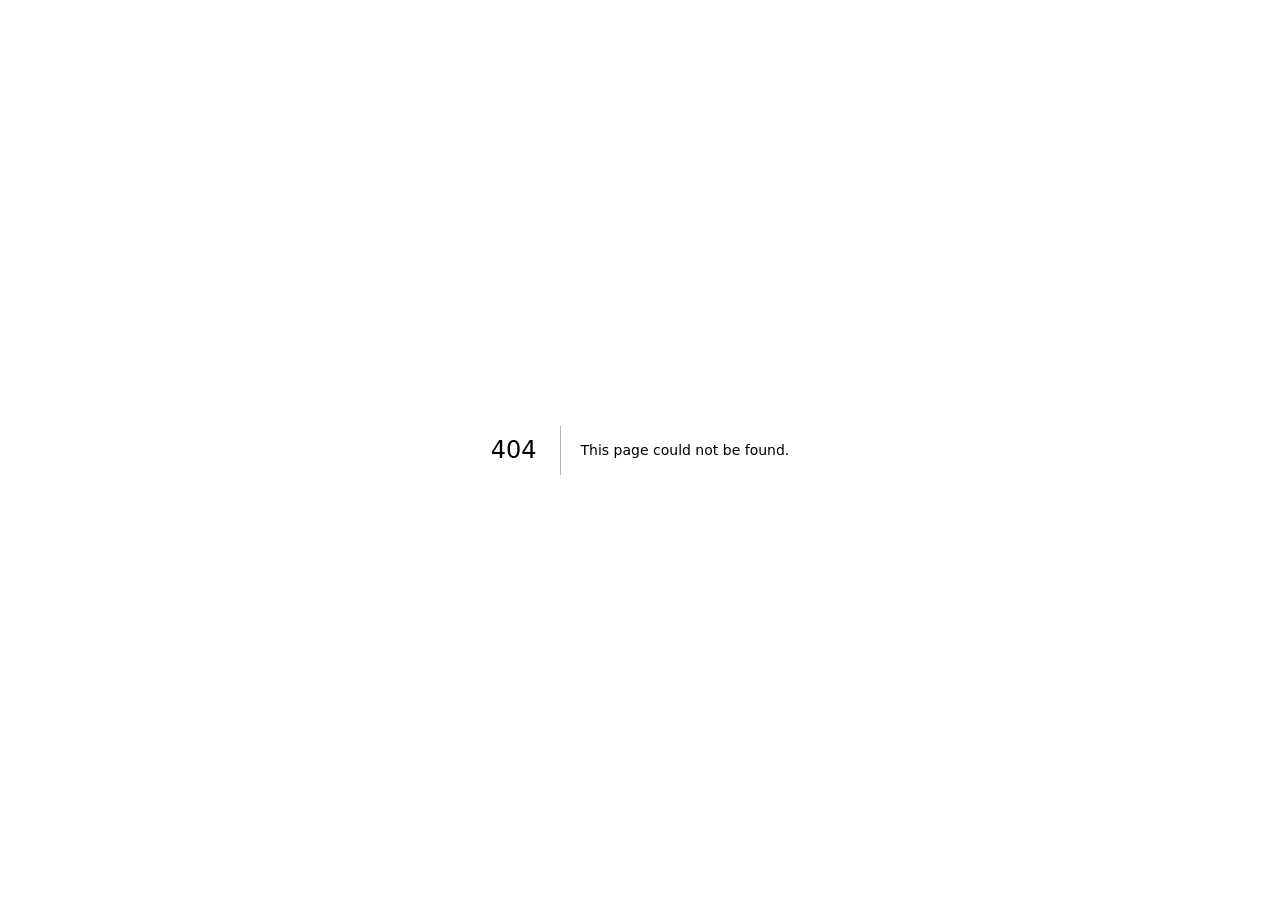
==== commit b2a28cd1: "Add files via upload" ====
--- a/index.html
+++ b/index.html
@@ -1 +1 @@
-<!DOCTYPE html><html lang="zh-CN"><head><meta charSet="utf-8"/><meta name="viewport" content="width=device-width, initial-scale=1"/><link rel="stylesheet" href="/Map/_next/static/chunks/0~q4dtq6c8iwl.css" data-precedence="next"/><link rel="preload" as="script" fetchPriority="low" href="/Map/_next/static/chunks/0ht900cau6_ur.js"/><script src="/Map/_next/static/chunks/04xzovsabaz8-.js" async=""></script><script src="/Map/_next/static/chunks/07lhk_q6pmm3r.js" async=""></script><script src="/Map/_next/static/chunks/turbopack-00l3.k4-yw_fj.js" async=""></script><script src="/Map/_next/static/chunks/0dbhjjzl8qfwv.js" async=""></script><script src="/Map/_next/static/chunks/0k6kr~ze-.qya.js" async=""></script><script src="/Map/_next/static/chunks/0oebhjg4~g115.js" async=""></script><title>城市采样点编辑器</title><meta name="description" content="添加、定位和调整中国城市采样点"/><script src="/Map/_next/static/chunks/03~yq9q893hmn.js" noModule=""></script></head><body><div hidden=""><!--$--><!--/$--></div><main class="app-shell"><header><div><span class="eyebrow">SPATIAL EDITOR · CN</span><h1>城市采样点编辑器</h1></div><div class="header-actions"><span class="status"><i></i> <!-- -->已载入 21 个城市</span><button class="ghost">导入</button><button class="ghost">导出图片</button><button class="dark">导出数据</button><input hidden="" type="file" accept=".json"/></div></header><section class="workspace"><div class="map-card"><div class="map-toolbar"><div><b>中国 · 城市分布</b><small>21<!-- --> 个标记</small></div><div class="seg"><button>＋ 自由文字</button><button class="">拖动点位</button><button class="active">微调标注</button></div></div><div class="map-wrap"><svg viewBox="0 0 1000 650"><defs><pattern id="grid" width="50" height="50" patternUnits="userSpaceOnUse"><path d="M50 0L0 0 0 50" fill="none" stroke="#d9d7cf" stroke-width=".7"></path></pattern></defs><rect width="1000" height="650" fill="url(#grid)"></rect><path d="" fill="#eeede8" stroke="#3d3c38" stroke-width="2"></path><g><line x1="705.0381679389315" y1="265.76335877862596" x2="693.0381679389315" y2="273.76335877862596" stroke="#222" stroke-dasharray="3 3"></line><circle class="marker-hit" cx="705.0381679389315" cy="265.76335877862596" r="14" fill="transparent" pointer-events="all"></circle><circle cx="705.0381679389315" cy="265.76335877862596" r="7" fill="#161616" stroke="white" stroke-width="2" pointer-events="none"></circle><g class="label" transform="translate(693.0381679389315 273.76335877862596)"><text fill="#161616" font-size="14" font-family="Arial, &#x27;Microsoft YaHei&#x27;, sans-serif" font-weight="700">唐山</text></g></g><g><line x1="785.2137404580153" y1="232.54656488549617" x2="791.2137404580153" y2="220.54656488549617" stroke="#aaa" stroke-dasharray="3 3"></line><circle class="marker-hit" cx="785.2137404580153" cy="232.54656488549617" r="14" fill="transparent" pointer-events="all"></circle><circle cx="785.2137404580153" cy="232.54656488549617" r="5.5" fill="#43A047" stroke="white" stroke-width="2" pointer-events="none"></circle><g class="label" transform="translate(791.2137404580153 220.54656488549617)"><text fill="#43A047" font-size="14" font-family="Arial, &#x27;Microsoft YaHei&#x27;, sans-serif" font-weight="700">沈阳市</text></g></g><g><line x1="757.4763358778627" y1="276.69465648854964" x2="767.4763358778627" y2="274.69465648854964" stroke="#aaa" stroke-dasharray="3 3"></line><circle class="marker-hit" cx="757.4763358778627" cy="276.69465648854964" r="14" fill="transparent" pointer-events="all"></circle><circle cx="757.4763358778627" cy="276.69465648854964" r="5.5" fill="#43A047" stroke="white" stroke-width="2" pointer-events="none"></circle><g class="label" transform="translate(767.4763358778627 274.69465648854964)"><text fill="#43A047" font-size="14" font-family="Arial, &#x27;Microsoft YaHei&#x27;, sans-serif" font-weight="700">大连</text></g></g><g><line x1="832.5938931297709" y1="171.5068702290076" x2="797.5938931297709" y2="179.5068702290076" stroke="#aaa" stroke-dasharray="3 3"></line><circle class="marker-hit" cx="832.5938931297709" cy="171.5068702290076" r="14" fill="transparent" pointer-events="all"></circle><circle cx="832.5938931297709" cy="171.5068702290076" r="5.5" fill="#43A047" stroke="white" stroke-width="2" pointer-events="none"></circle><g class="label" transform="translate(797.5938931297709 179.5068702290076)"><text fill="#43A047" font-size="14" font-family="Arial, &#x27;Microsoft YaHei&#x27;, sans-serif" font-weight="700">哈尔滨市</text></g></g><g><line x1="714.4564885496183" y1="381.3312977099237" x2="679.4564885496183" y2="371.3312977099237" stroke="#aaa" stroke-dasharray="3 3"></line><circle class="marker-hit" cx="714.4564885496183" cy="381.3312977099237" r="14" fill="transparent" pointer-events="all"></circle><circle cx="714.4564885496183" cy="381.3312977099237" r="5.5" fill="#43A047" stroke="white" stroke-width="2" pointer-events="none"></circle><g class="label" transform="translate(679.4564885496183 371.3312977099237)"><text fill="#43A047" font-size="14" font-family="Arial, &#x27;Microsoft YaHei&#x27;, sans-serif" font-weight="700">南京市</text></g></g><g><line x1="691.3862595419847" y1="348.5969465648855" x2="663.3862595419847" y2="354.5969465648855" stroke="#aaa" stroke-dasharray="3 3"></line><circle class="marker-hit" cx="691.3862595419847" cy="348.5969465648855" r="14" fill="transparent" pointer-events="all"></circle><circle cx="691.3862595419847" cy="348.5969465648855" r="5.5" fill="#43A047" stroke="white" stroke-width="2" pointer-events="none"></circle><g class="label" transform="translate(663.3862595419847 354.5969465648855)"><text fill="#43A047" font-size="14" font-family="Arial, &#x27;Microsoft YaHei&#x27;, sans-serif" font-weight="700">徐州</text></g></g><g><line x1="737.5862595419846" y1="390.0198473282443" x2="745.5862595419846" y2="378.0198473282443" stroke="#aaa" stroke-dasharray="3 3"></line><circle class="marker-hit" cx="737.5862595419846" cy="390.0198473282443" r="14" fill="transparent" pointer-events="all"></circle><circle cx="737.5862595419846" cy="390.0198473282443" r="5.5" fill="#43A047" stroke="white" stroke-width="2" pointer-events="none"></circle><g class="label" transform="translate(745.5862595419846 378.0198473282443)"><text fill="#43A047" font-size="14" font-family="Arial, &#x27;Microsoft YaHei&#x27;, sans-serif" font-weight="700">无锡</text></g></g><g><line x1="738.6656488549618" y1="320.15877862595414" x2="746.6656488549618" y2="314.15877862595414" stroke="#aaa" stroke-dasharray="3 3"></line><circle class="marker-hit" cx="738.6656488549618" cy="320.15877862595414" r="14" fill="transparent" pointer-events="all"></circle><circle cx="738.6656488549618" cy="320.15877862595414" r="5.5" fill="#161616" stroke="white" stroke-width="2" pointer-events="none"></circle><g class="label" transform="translate(746.6656488549618 314.15877862595414)"><text fill="#161616" font-size="14" font-family="Arial, &#x27;Microsoft YaHei&#x27;, sans-serif" font-weight="700">青岛</text></g></g><g><line x1="707.7312977099236" y1="334.85190839694656" x2="703.7312977099236" y2="342.85190839694656" stroke="#aaa" stroke-dasharray="3 3"></line><circle class="marker-hit" cx="707.7312977099236" cy="334.85190839694656" r="14" fill="transparent" pointer-events="all"></circle><circle cx="707.7312977099236" cy="334.85190839694656" r="5.5" fill="#161616" stroke="white" stroke-width="2" pointer-events="none"></circle><g class="label" transform="translate(703.7312977099236 342.85190839694656)"><text fill="#161616" font-size="14" font-family="Arial, &#x27;Microsoft YaHei&#x27;, sans-serif" font-weight="700">临沂</text></g></g><g><line x1="725.6015267175572" y1="330.09312977099233" x2="733.6015267175572" y2="320.09312977099233" stroke="#aaa" stroke-dasharray="3 3"></line><circle class="marker-hit" cx="725.6015267175572" cy="330.09312977099233" r="14" fill="transparent" pointer-events="all"></circle><circle cx="725.6015267175572" cy="330.09312977099233" r="5.5" fill="#D4A017" stroke="white" stroke-width="2" pointer-events="none"></circle><g class="label" transform="translate(733.6015267175572 320.09312977099233)"><text fill="#D4A017" font-size="14" font-family="Arial, &#x27;Microsoft YaHei&#x27;, sans-serif" font-weight="700">日照</text></g></g><g><line x1="642.3664122137405" y1="380.36946564885494" x2="612.3664122137405" y2="386.36946564885494" stroke="#aaa" stroke-dasharray="3 3"></line><circle class="marker-hit" cx="642.3664122137405" cy="380.36946564885494" r="14" fill="transparent" pointer-events="all"></circle><circle cx="642.3664122137405" cy="380.36946564885494" r="5.5" fill="#161616" stroke="white" stroke-width="2" pointer-events="none"></circle><g class="label" transform="translate(612.3664122137405 386.36946564885494)"><text fill="#161616" font-size="14" font-family="Arial, &#x27;Microsoft YaHei&#x27;, sans-serif" font-weight="700">信阳市</text></g></g><g><line x1="629.9908396946564" y1="517.6854961832062" x2="637.9908396946564" y2="523.6854961832062" stroke="#aaa" stroke-dasharray="3 3"></line><circle class="marker-hit" cx="629.9908396946564" cy="517.6854961832062" r="14" fill="transparent" pointer-events="all"></circle><circle cx="629.9908396946564" cy="517.6854961832062" r="5.5" fill="#43A047" stroke="white" stroke-width="2" pointer-events="none"></circle><g class="label" transform="translate(637.9908396946564 523.6854961832062)"><text fill="#43A047" font-size="14" font-family="Arial, &#x27;Microsoft YaHei&#x27;, sans-serif" font-weight="700">广州</text></g></g><g><line x1="682.1664122137405" y1="514.2503816793893" x2="690.1664122137405" y2="504.2503816793893" stroke="#aaa" stroke-dasharray="3 3"></line><circle class="marker-hit" cx="682.1664122137405" cy="514.2503816793893" r="14" fill="transparent" pointer-events="all"></circle><circle cx="682.1664122137405" cy="514.2503816793893" r="5.5" fill="#43A047" stroke="white" stroke-width="2" pointer-events="none"></circle><g class="label" transform="translate(690.1664122137405 504.2503816793893)"><text fill="#43A047" font-size="14" font-family="Arial, &#x27;Microsoft YaHei&#x27;, sans-serif" font-weight="700">汕头</text></g></g><g><line x1="489.5648854961833" y1="404.0488549618321" x2="497.5648854961833" y2="410.0488549618321" stroke="#aaa" stroke-dasharray="3 3"></line><circle class="marker-hit" cx="489.5648854961833" cy="404.0488549618321" r="14" fill="transparent" pointer-events="all"></circle><circle cx="489.5648854961833" cy="404.0488549618321" r="5.5" fill="#D4A017" stroke="white" stroke-width="2" pointer-events="none"></circle><g class="label" transform="translate(497.5648854961833 410.0488549618321)"><text fill="#D4A017" font-size="14" font-family="Arial, &#x27;Microsoft YaHei&#x27;, sans-serif" font-weight="700">成都市</text></g></g><g><line x1="527.5053435114503" y1="419.4580152671756" x2="535.5053435114503" y2="425.4580152671756" stroke="#aaa" stroke-dasharray="3 3"></line><circle class="marker-hit" cx="527.5053435114503" cy="419.4580152671756" r="14" fill="transparent" pointer-events="all"></circle><circle cx="527.5053435114503" cy="419.4580152671756" r="5.5" fill="#D4A017" stroke="white" stroke-width="2" pointer-events="none"></circle><g class="label" transform="translate(535.5053435114503 425.4580152671756)"><text fill="#D4A017" font-size="14" font-family="Arial, &#x27;Microsoft YaHei&#x27;, sans-serif" font-weight="700">重庆</text></g></g><g><line x1="422.9923664122138" y1="445.9312977099237" x2="417.9923664122138" y2="453.9312977099237" stroke="#aaa" stroke-dasharray="3 3"></line><circle class="marker-hit" cx="422.9923664122138" cy="445.9312977099237" r="14" fill="transparent" pointer-events="all"></circle><circle cx="422.9923664122138" cy="445.9312977099237" r="5.5" fill="#43A047" stroke="white" stroke-width="2" pointer-events="none"></circle><g class="label" transform="translate(417.9923664122138 453.9312977099237)"><text fill="#43A047" font-size="14" font-family="Arial, &#x27;Microsoft YaHei&#x27;, sans-serif" font-weight="700">香格里拉</text></g></g><g><line x1="563.9664122137406" y1="346.5022900763359" x2="571.9664122137406" y2="352.5022900763359" stroke="#aaa" stroke-dasharray="3 3"></line><circle class="marker-hit" cx="563.9664122137406" cy="346.5022900763359" r="14" fill="transparent" pointer-events="all"></circle><circle cx="563.9664122137406" cy="346.5022900763359" r="5.5" fill="#43A047" stroke="white" stroke-width="2" pointer-events="none"></circle><g class="label" transform="translate(571.9664122137406 352.5022900763359)"><text fill="#43A047" font-size="14" font-family="Arial, &#x27;Microsoft YaHei&#x27;, sans-serif" font-weight="700">西安市</text></g></g><g><line x1="576.0931297709924" y1="286.29465648854955" x2="584.0931297709924" y2="294.29465648854955" stroke="#aaa" stroke-dasharray="3 3"></line><circle class="marker-hit" cx="576.0931297709924" cy="286.29465648854955" r="14" fill="transparent" pointer-events="all"></circle><circle cx="576.0931297709924" cy="286.29465648854955" r="5.5" fill="#43A047" stroke="white" stroke-width="2" pointer-events="none"></circle><g class="label" transform="translate(584.0931297709924 294.29465648854955)"><text fill="#43A047" font-size="14" font-family="Arial, &#x27;Microsoft YaHei&#x27;, sans-serif" font-weight="700">榆林</text></g></g><g><line x1="238.424427480916" y1="201.70839694656487" x2="246.424427480916" y2="207.70839694656487" stroke="#aaa" stroke-dasharray="3 3"></line><circle class="marker-hit" cx="238.424427480916" cy="201.70839694656487" r="14" fill="transparent" pointer-events="all"></circle><circle cx="238.424427480916" cy="201.70839694656487" r="5.5" fill="#161616" stroke="white" stroke-width="2" pointer-events="none"></circle><g class="label" transform="translate(246.424427480916 207.70839694656487)"><text fill="#161616" font-size="14" font-family="Arial, &#x27;Microsoft YaHei&#x27;, sans-serif" font-weight="700">乌鲁木齐</text></g></g><g><line x1="656.3801526717558" y1="456.85038167938933" x2="664.3801526717558" y2="462.85038167938933" stroke="#aaa" stroke-dasharray="3 3"></line><circle class="marker-hit" cx="656.3801526717558" cy="456.85038167938933" r="14" fill="transparent" pointer-events="all"></circle><circle cx="656.3801526717558" cy="456.85038167938933" r="5.5" fill="#43A047" stroke="white" stroke-width="2" pointer-events="none"></circle><g class="label" transform="translate(664.3801526717558 462.85038167938933)"><text fill="#43A047" font-size="14" font-family="Arial, &#x27;Microsoft YaHei&#x27;, sans-serif" font-weight="700">吉安市</text></g></g><g><line x1="492.9206106870229" y1="460.7312977099237" x2="457.9206106870229" y2="466.7312977099237" stroke="#aaa" stroke-dasharray="3 3"></line><circle class="marker-hit" cx="492.9206106870229" cy="460.7312977099237" r="14" fill="transparent" pointer-events="all"></circle><circle cx="492.9206106870229" cy="460.7312977099237" r="5.5" fill="#43A047" stroke="white" stroke-width="2" pointer-events="none"></circle><g class="label" transform="translate(457.9206106870229 466.7312977099237)"><text fill="#43A047" font-size="14" font-family="Arial, &#x27;Microsoft YaHei&#x27;, sans-serif" font-weight="700">毕节威宁</text></g></g></svg><div class="map-hint">拖动城市名称调整标签位置</div><div class="zoom-controls" aria-label="地图缩放控件"><button aria-label="放大地图">＋</button><span>100<!-- -->%</span><button aria-label="缩小地图">−</button><button class="zoom-reset">复位</button></div></div></div><aside><div class="panel add"><span class="eyebrow">ADD LOCATION</span><h2>添加城市</h2><div class="search"><input placeholder="输入城市名，如：武汉" value=""/><button>添加</button></div><button class="text-btn">＋ 添加空白城市并手动定位</button></div><div class="panel edit"><div class="panel-title"><div><span class="eyebrow">SELECTED</span><h2>唐山</h2></div><button class="trash">删除</button></div><label>城市名称<input value="唐山"/></label><label>省份<input value="河北"/></label><div class="two"><label>经度<input type="number" step=".0001" value="118.18"/></label><label>纬度<input type="number" step=".0001" value="39.63"/></label></div><label>标记颜色</label><div class="colors"><button class="chosen" style="background:#161616"></button><button class="" style="background:#43A047"></button><button class="" style="background:#D4A017"></button><button class="" style="background:#E85D3F"></button><button class="" style="background:#3478C7"></button><button class="" style="background:#8C57A5"></button><input type="color" value="#161616"/></div><label>文字颜色</label><div class="colors"><button class="chosen" style="background:#161616" aria-label="文字颜色 #161616"></button><button class="" style="background:#43A047" aria-label="文字颜色 #43A047"></button><button class="" style="background:#D4A017" aria-label="文字颜色 #D4A017"></button><button class="" style="background:#E85D3F" aria-label="文字颜色 #E85D3F"></button><button class="" style="background:#3478C7" aria-label="文字颜色 #3478C7"></button><button class="" style="background:#8C57A5" aria-label="文字颜色 #8C57A5"></button><input type="color" aria-label="自定义文字颜色" value="#161616"/></div><div class="two typography-controls"><label>字号<input type="number" min="8" max="36" step="1" value="14"/></label><label>字体<select><option value="Arial, &#x27;Microsoft YaHei&#x27;, sans-serif" selected="">Arial（简洁无衬线）</option><option value="&#x27;Times New Roman&#x27;, &#x27;SimSun&#x27;, serif">Times New Roman（论文常用）</option><option value="Helvetica, Arial, &#x27;Microsoft YaHei&#x27;, sans-serif">Helvetica（地图常用）</option><option value="&#x27;Microsoft YaHei&#x27;, sans-serif">微软雅黑（中文清晰）</option><option value="SimSun, &#x27;Songti SC&#x27;, serif">宋体（中文论文）</option><option value="SimHei, &#x27;Heiti SC&#x27;, sans-serif">黑体（中文醒目）</option></select></label></div><div class="two"><label>标签 X<input type="number" value="-12"/></label><label>标签 Y<input type="number" value="8"/></label></div><button class="reset">重置标签位置</button></div><div class="panel list"><div class="list-head"><h2>城市清单</h2><span>21</span></div><div class="city-list"><button class="selected"><i style="background:#161616"></i><span>唐山<small>河北<!-- --> · <!-- -->118.18<!-- -->, <!-- -->39.63</small></span></button><button class=""><i style="background:#43A047"></i><span>沈阳市<small>辽宁<!-- --> · <!-- -->123.43<!-- -->, <!-- -->41.81</small></span></button><button class=""><i style="background:#43A047"></i><span>大连<small>辽宁<!-- --> · <!-- -->121.61<!-- -->, <!-- -->38.91</small></span></button><button class=""><i style="background:#43A047"></i><span>哈尔滨市<small>黑龙江<!-- --> · <!-- -->126.53<!-- -->, <!-- -->45.80</small></span></button><button class=""><i style="background:#43A047"></i><span>南京市<small>江苏<!-- --> · <!-- -->118.80<!-- -->, <!-- -->32.06</small></span></button><button class=""><i style="background:#43A047"></i><span>徐州<small>江苏<!-- --> · <!-- -->117.29<!-- -->, <!-- -->34.20</small></span></button><button class=""><i style="background:#43A047"></i><span>无锡<small>江苏<!-- --> · <!-- -->120.31<!-- -->, <!-- -->31.49</small></span></button><button class=""><i style="background:#161616"></i><span>青岛<small>山东<!-- --> · <!-- -->120.38<!-- -->, <!-- -->36.07</small></span></button><button class=""><i style="background:#161616"></i><span>临沂<small>山东<!-- --> · <!-- -->118.36<!-- -->, <!-- -->35.10</small></span></button><button class=""><i style="background:#D4A017"></i><span>日照<small>山东<!-- --> · <!-- -->119.53<!-- -->, <!-- -->35.42</small></span></button><button class=""><i style="background:#161616"></i><span>信阳市<small>河南<!-- --> · <!-- -->114.08<!-- -->, <!-- -->32.12</small></span></button><button class=""><i style="background:#43A047"></i><span>广州<small>广东<!-- --> · <!-- -->113.26<!-- -->, <!-- -->23.13</small></span></button><button class=""><i style="background:#43A047"></i><span>汕头<small>广东<!-- --> · <!-- -->116.68<!-- -->, <!-- -->23.35</small></span></button><button class=""><i style="background:#D4A017"></i><span>成都市<small>四川<!-- --> · <!-- -->104.07<!-- -->, <!-- -->30.57</small></span></button><button class=""><i style="background:#D4A017"></i><span>重庆<small>重庆<!-- --> · <!-- -->106.55<!-- -->, <!-- -->29.56</small></span></button><button class=""><i style="background:#43A047"></i><span>香格里拉<small>云南<!-- --> · <!-- -->99.71<!-- -->, <!-- -->27.83</small></span></button><button class=""><i style="background:#43A047"></i><span>西安市<small>陕西<!-- --> · <!-- -->108.94<!-- -->, <!-- -->34.34</small></span></button><button class=""><i style="background:#43A047"></i><span>榆林<small>陕西<!-- --> · <!-- -->109.73<!-- -->, <!-- -->38.29</small></span></button><button class=""><i style="background:#161616"></i><span>乌鲁木齐<small>新疆<!-- --> · <!-- -->87.62<!-- -->, <!-- -->43.83</small></span></button><button class=""><i style="background:#43A047"></i><span>吉安市<small>江西<!-- --> · <!-- -->114.99<!-- -->, <!-- -->27.11</small></span></button><button class=""><i style="background:#43A047"></i><span>毕节威宁<small>贵州<!-- --> · <!-- -->104.29<!-- -->, <!-- -->26.86</small></span></button></div></div></aside></section></main><!--$--><!--/$--><script src="/Map/_next/static/chunks/0ht900cau6_ur.js" id="_R_" async=""></script><script>(self.__next_f=self.__next_f||[]).push([0])</script><script>self.__next_f.push([1,"1:\"$Sreact.fragment\"\n2:I[39756,[\"/Map/_next/static/chunks/0dbhjjzl8qfwv.js\",\"/Map/_next/static/chunks/0k6kr~ze-.qya.js\"],\"default\"]\n3:I[37457,[\"/Map/_next/static/chunks/0dbhjjzl8qfwv.js\",\"/Map/_next/static/chunks/0k6kr~ze-.qya.js\"],\"default\"]\n4:I[47257,[\"/Map/_next/static/chunks/0dbhjjzl8qfwv.js\",\"/Map/_next/static/chunks/0k6kr~ze-.qya.js\"],\"ClientPageRoot\"]\n5:I[31713,[\"/Map/_next/static/chunks/0dbhjjzl8qfwv.js\",\"/Map/_next/static/chunks/0k6kr~ze-.qya.js\",\"/Map/_next/static/chunks/0oebhjg4~g115.js\"],\"default\"]\n8:I[97367,[\"/Map/_next/static/chunks/0dbhjjzl8qfwv.js\",\"/Map/_next/static/chunks/0k6kr~ze-.qya.js\"],\"OutletBoundary\"]\n9:\"$Sreact.suspense\"\nb:I[97367,[\"/Map/_next/static/chunks/0dbhjjzl8qfwv.js\",\"/Map/_next/static/chunks/0k6kr~ze-.qya.js\"],\"ViewportBoundary\"]\nd:I[97367,[\"/Map/_next/static/chunks/0dbhjjzl8qfwv.js\",\"/Map/_next/static/chunks/0k6kr~ze-.qya.js\"],\"MetadataBoundary\"]\nf:I[68027,[\"/Map/_next/static/chunks/0dbhjjzl8qfwv.js\",\"/Map/_next/static/chunks/0k6kr~ze-.qya.js\"],\"default\",1]\n:HL[\"/Map/_next/static/chunks/0~q4dtq6c8iwl.css\",\"style\"]\n"])</script><script>self.__next_f.push([1,"0:{\"P\":null,\"c\":[\"\",\"\"],\"q\":\"\",\"i\":false,\"f\":[[[\"\",{\"children\":[\"__PAGE__\",{}]},\"$undefined\",\"$undefined\",16],[[\"$\",\"$1\",\"c\",{\"children\":[[[\"$\",\"link\",\"0\",{\"rel\":\"stylesheet\",\"href\":\"/Map/_next/static/chunks/0~q4dtq6c8iwl.css\",\"precedence\":\"next\",\"crossOrigin\":\"$undefined\",\"nonce\":\"$undefined\"}],[\"$\",\"script\",\"script-0\",{\"src\":\"/Map/_next/static/chunks/0dbhjjzl8qfwv.js\",\"async\":true,\"nonce\":\"$undefined\"}],[\"$\",\"script\",\"script-1\",{\"src\":\"/Map/_next/static/chunks/0k6kr~ze-.qya.js\",\"async\":true,\"nonce\":\"$undefined\"}]],[\"$\",\"html\",null,{\"lang\":\"zh-CN\",\"children\":[\"$\",\"body\",null,{\"children\":[\"$\",\"$L2\",null,{\"parallelRouterKey\":\"children\",\"error\":\"$undefined\",\"errorStyles\":\"$undefined\",\"errorScripts\":\"$undefined\",\"template\":[\"$\",\"$L3\",null,{}],\"templateStyles\":\"$undefined\",\"templateScripts\":\"$undefined\",\"notFound\":[[[\"$\",\"title\",null,{\"children\":\"404: This page could not be found.\"}],[\"$\",\"div\",null,{\"style\":{\"fontFamily\":\"system-ui,\\\"Segoe UI\\\",Roboto,Helvetica,Arial,sans-serif,\\\"Apple Color Emoji\\\",\\\"Segoe UI Emoji\\\"\",\"height\":\"100vh\",\"textAlign\":\"center\",\"display\":\"flex\",\"flexDirection\":\"column\",\"alignItems\":\"center\",\"justifyContent\":\"center\"},\"children\":[\"$\",\"div\",null,{\"children\":[[\"$\",\"style\",null,{\"dangerouslySetInnerHTML\":{\"__html\":\"body{color:#000;background:#fff;margin:0}.next-error-h1{border-right:1px solid rgba(0,0,0,.3)}@media (prefers-color-scheme:dark){body{color:#fff;background:#000}.next-error-h1{border-right:1px solid rgba(255,255,255,.3)}}\"}}],[\"$\",\"h1\",null,{\"className\":\"next-error-h1\",\"style\":{\"display\":\"inline-block\",\"margin\":\"0 20px 0 0\",\"padding\":\"0 23px 0 0\",\"fontSize\":24,\"fontWeight\":500,\"verticalAlign\":\"top\",\"lineHeight\":\"49px\"},\"children\":404}],[\"$\",\"div\",null,{\"style\":{\"display\":\"inline-block\"},\"children\":[\"$\",\"h2\",null,{\"style\":{\"fontSize\":14,\"fontWeight\":400,\"lineHeight\":\"49px\",\"margin\":0},\"children\":\"This page could not be found.\"}]}]]}]}]],[]],\"forbidden\":\"$undefined\",\"unauthorized\":\"$undefined\"}]}]}]]}],{\"children\":[[\"$\",\"$1\",\"c\",{\"children\":[[\"$\",\"$L4\",null,{\"Component\":\"$5\",\"serverProvidedParams\":{\"searchParams\":{},\"params\":{},\"promises\":[\"$@6\",\"$@7\"]}}],[[\"$\",\"script\",\"script-0\",{\"src\":\"/Map/_next/static/chunks/0oebhjg4~g115.js\",\"async\":true,\"nonce\":\"$undefined\"}]],[\"$\",\"$L8\",null,{\"children\":[\"$\",\"$9\",null,{\"name\":\"Next.MetadataOutlet\",\"children\":\"$@a\"}]}]]}],{},null,false,null]},null,false,null],[\"$\",\"$1\",\"h\",{\"children\":[null,[\"$\",\"$Lb\",null,{\"children\":\"$Lc\"}],[\"$\",\"div\",null,{\"hidden\":true,\"children\":[\"$\",\"$Ld\",null,{\"children\":[\"$\",\"$9\",null,{\"name\":\"Next.Metadata\",\"children\":\"$Le\"}]}]}],null]}],false]],\"m\":\"$undefined\",\"G\":[\"$f\",[[\"$\",\"link\",\"0\",{\"rel\":\"stylesheet\",\"href\":\"/Map/_next/static/chunks/0~q4dtq6c8iwl.css\",\"precedence\":\"next\",\"crossOrigin\":\"$undefined\",\"nonce\":\"$undefined\"}]]],\"S\":true,\"h\":null,\"s\":\"$undefined\",\"l\":\"$undefined\",\"p\":\"$undefined\",\"d\":\"$undefined\",\"b\":\"F8xoG4vidCNJF0yZKEbTE\"}\n"])</script><script>self.__next_f.push([1,"6:{}\n7:\"$0:f:0:1:1:children:0:props:children:0:props:serverProvidedParams:params\"\n"])</script><script>self.__next_f.push([1,"c:[[\"$\",\"meta\",\"0\",{\"charSet\":\"utf-8\"}],[\"$\",\"meta\",\"1\",{\"name\":\"viewport\",\"content\":\"width=device-width, initial-scale=1\"}]]\n"])</script><script>self.__next_f.push([1,"a:null\ne:[[\"$\",\"title\",\"0\",{\"children\":\"城市采样点编辑器\"}],[\"$\",\"meta\",\"1\",{\"name\":\"description\",\"content\":\"添加、定位和调整中国城市采样点\"}]]\n"])</script></body></html>+<!DOCTYPE html><html lang="zh-CN"><head><meta charSet="utf-8"/><meta name="viewport" content="width=device-width, initial-scale=1"/><link rel="stylesheet" href="/Map/_next/static/chunks/0~q4dtq6c8iwl.css" data-precedence="next"/><link rel="preload" as="script" fetchPriority="low" href="/Map/_next/static/chunks/0ht900cau6_ur.js"/><script src="/Map/_next/static/chunks/04xzovsabaz8-.js" async=""></script><script src="/Map/_next/static/chunks/07lhk_q6pmm3r.js" async=""></script><script src="/Map/_next/static/chunks/turbopack-00l3.k4-yw_fj.js" async=""></script><script src="/Map/_next/static/chunks/0dbhjjzl8qfwv.js" async=""></script><script src="/Map/_next/static/chunks/0k6kr~ze-.qya.js" async=""></script><meta name="robots" content="noindex"/><title>404: This page could not be found.</title><title>城市采样点编辑器</title><meta name="description" content="添加、定位和调整中国城市采样点"/><script src="/Map/_next/static/chunks/03~yq9q893hmn.js" noModule=""></script></head><body><div hidden=""><!--$--><!--/$--></div><div style="font-family:system-ui,&quot;Segoe UI&quot;,Roboto,Helvetica,Arial,sans-serif,&quot;Apple Color Emoji&quot;,&quot;Segoe UI Emoji&quot;;height:100vh;text-align:center;display:flex;flex-direction:column;align-items:center;justify-content:center"><div><style>body{color:#000;background:#fff;margin:0}.next-error-h1{border-right:1px solid rgba(0,0,0,.3)}@media (prefers-color-scheme:dark){body{color:#fff;background:#000}.next-error-h1{border-right:1px solid rgba(255,255,255,.3)}}</style><h1 class="next-error-h1" style="display:inline-block;margin:0 20px 0 0;padding:0 23px 0 0;font-size:24px;font-weight:500;vertical-align:top;line-height:49px">404</h1><div style="display:inline-block"><h2 style="font-size:14px;font-weight:400;line-height:49px;margin:0">This page could not be found.</h2></div></div></div><!--$--><!--/$--><script src="/Map/_next/static/chunks/0ht900cau6_ur.js" id="_R_" async=""></script><script>(self.__next_f=self.__next_f||[]).push([0])</script><script>self.__next_f.push([1,"1:\"$Sreact.fragment\"\n2:I[39756,[\"/Map/_next/static/chunks/0dbhjjzl8qfwv.js\",\"/Map/_next/static/chunks/0k6kr~ze-.qya.js\"],\"default\"]\n3:I[37457,[\"/Map/_next/static/chunks/0dbhjjzl8qfwv.js\",\"/Map/_next/static/chunks/0k6kr~ze-.qya.js\"],\"default\"]\n4:I[97367,[\"/Map/_next/static/chunks/0dbhjjzl8qfwv.js\",\"/Map/_next/static/chunks/0k6kr~ze-.qya.js\"],\"OutletBoundary\"]\n5:\"$Sreact.suspense\"\n8:I[97367,[\"/Map/_next/static/chunks/0dbhjjzl8qfwv.js\",\"/Map/_next/static/chunks/0k6kr~ze-.qya.js\"],\"ViewportBoundary\"]\na:I[97367,[\"/Map/_next/static/chunks/0dbhjjzl8qfwv.js\",\"/Map/_next/static/chunks/0k6kr~ze-.qya.js\"],\"MetadataBoundary\"]\nc:I[68027,[\"/Map/_next/static/chunks/0dbhjjzl8qfwv.js\",\"/Map/_next/static/chunks/0k6kr~ze-.qya.js\"],\"default\",1]\n:HL[\"/Map/_next/static/chunks/0~q4dtq6c8iwl.css\",\"style\"]\n"])</script><script>self.__next_f.push([1,"0:{\"P\":null,\"c\":[\"\",\"_not-found\",\"\"],\"q\":\"\",\"i\":false,\"f\":[[[\"\",{\"children\":[\"/_not-found\",{\"children\":[\"__PAGE__\",{}]}]},\"$undefined\",\"$undefined\",16],[[\"$\",\"$1\",\"c\",{\"children\":[[[\"$\",\"link\",\"0\",{\"rel\":\"stylesheet\",\"href\":\"/Map/_next/static/chunks/0~q4dtq6c8iwl.css\",\"precedence\":\"next\",\"crossOrigin\":\"$undefined\",\"nonce\":\"$undefined\"}],[\"$\",\"script\",\"script-0\",{\"src\":\"/Map/_next/static/chunks/0dbhjjzl8qfwv.js\",\"async\":true,\"nonce\":\"$undefined\"}],[\"$\",\"script\",\"script-1\",{\"src\":\"/Map/_next/static/chunks/0k6kr~ze-.qya.js\",\"async\":true,\"nonce\":\"$undefined\"}]],[\"$\",\"html\",null,{\"lang\":\"zh-CN\",\"children\":[\"$\",\"body\",null,{\"children\":[\"$\",\"$L2\",null,{\"parallelRouterKey\":\"children\",\"error\":\"$undefined\",\"errorStyles\":\"$undefined\",\"errorScripts\":\"$undefined\",\"template\":[\"$\",\"$L3\",null,{}],\"templateStyles\":\"$undefined\",\"templateScripts\":\"$undefined\",\"notFound\":[[[\"$\",\"title\",null,{\"children\":\"404: This page could not be found.\"}],[\"$\",\"div\",null,{\"style\":{\"fontFamily\":\"system-ui,\\\"Segoe UI\\\",Roboto,Helvetica,Arial,sans-serif,\\\"Apple Color Emoji\\\",\\\"Segoe UI Emoji\\\"\",\"height\":\"100vh\",\"textAlign\":\"center\",\"display\":\"flex\",\"flexDirection\":\"column\",\"alignItems\":\"center\",\"justifyContent\":\"center\"},\"children\":[\"$\",\"div\",null,{\"children\":[[\"$\",\"style\",null,{\"dangerouslySetInnerHTML\":{\"__html\":\"body{color:#000;background:#fff;margin:0}.next-error-h1{border-right:1px solid rgba(0,0,0,.3)}@media (prefers-color-scheme:dark){body{color:#fff;background:#000}.next-error-h1{border-right:1px solid rgba(255,255,255,.3)}}\"}}],[\"$\",\"h1\",null,{\"className\":\"next-error-h1\",\"style\":{\"display\":\"inline-block\",\"margin\":\"0 20px 0 0\",\"padding\":\"0 23px 0 0\",\"fontSize\":24,\"fontWeight\":500,\"verticalAlign\":\"top\",\"lineHeight\":\"49px\"},\"children\":404}],[\"$\",\"div\",null,{\"style\":{\"display\":\"inline-block\"},\"children\":[\"$\",\"h2\",null,{\"style\":{\"fontSize\":14,\"fontWeight\":400,\"lineHeight\":\"49px\",\"margin\":0},\"children\":\"This page could not be found.\"}]}]]}]}]],[]],\"forbidden\":\"$undefined\",\"unauthorized\":\"$undefined\"}]}]}]]}],{\"children\":[[\"$\",\"$1\",\"c\",{\"children\":[null,[\"$\",\"$L2\",null,{\"parallelRouterKey\":\"children\",\"error\":\"$undefined\",\"errorStyles\":\"$undefined\",\"errorScripts\":\"$undefined\",\"template\":[\"$\",\"$L3\",null,{}],\"templateStyles\":\"$undefined\",\"templateScripts\":\"$undefined\",\"notFound\":\"$undefined\",\"forbidden\":\"$undefined\",\"unauthorized\":\"$undefined\"}]]}],{\"children\":[[\"$\",\"$1\",\"c\",{\"children\":[[[\"$\",\"title\",null,{\"children\":\"404: This page could not be found.\"}],[\"$\",\"div\",null,{\"style\":\"$0:f:0:1:0:props:children:1:props:children:props:children:props:notFound:0:1:props:style\",\"children\":[\"$\",\"div\",null,{\"children\":[[\"$\",\"style\",null,{\"dangerouslySetInnerHTML\":{\"__html\":\"body{color:#000;background:#fff;margin:0}.next-error-h1{border-right:1px solid rgba(0,0,0,.3)}@media (prefers-color-scheme:dark){body{color:#fff;background:#000}.next-error-h1{border-right:1px solid rgba(255,255,255,.3)}}\"}}],[\"$\",\"h1\",null,{\"className\":\"next-error-h1\",\"style\":\"$0:f:0:1:0:props:children:1:props:children:props:children:props:notFound:0:1:props:children:props:children:1:props:style\",\"children\":404}],[\"$\",\"div\",null,{\"style\":\"$0:f:0:1:0:props:children:1:props:children:props:children:props:notFound:0:1:props:children:props:children:2:props:style\",\"children\":[\"$\",\"h2\",null,{\"style\":\"$0:f:0:1:0:props:children:1:props:children:props:children:props:notFound:0:1:props:children:props:children:2:props:children:props:style\",\"children\":\"This page could not be found.\"}]}]]}]}]],null,[\"$\",\"$L4\",null,{\"children\":[\"$\",\"$5\",null,{\"name\":\"Next.MetadataOutlet\",\"children\":\"$@6\"}]}]]}],{},null,false,null]},null,false,\"$@7\"]},null,false,null],[\"$\",\"$1\",\"h\",{\"children\":[[\"$\",\"meta\",null,{\"name\":\"robots\",\"content\":\"noindex\"}],[\"$\",\"$L8\",null,{\"children\":\"$L9\"}],[\"$\",\"div\",null,{\"hidden\":true,\"children\":[\"$\",\"$La\",null,{\"children\":[\"$\",\"$5\",null,{\"name\":\"Next.Metadata\",\"children\":\"$Lb\"}]}]}],null]}],false]],\"m\":\"$undefined\",\"G\":[\"$c\",[[\"$\",\"link\",\"0\",{\"rel\":\"stylesheet\",\"href\":\"/Map/_next/static/chunks/0~q4dtq6c8iwl.css\",\"precedence\":\"next\",\"crossOrigin\":\"$undefined\",\"nonce\":\"$undefined\"}]]],\"S\":true,\"h\":null,\"s\":\"$undefined\",\"l\":\"$undefined\",\"p\":\"$undefined\",\"d\":\"$undefined\",\"b\":\"F8xoG4vidCNJF0yZKEbTE\"}\n"])</script><script>self.__next_f.push([1,"d:[]\n7:\"$Wd\"\n"])</script><script>self.__next_f.push([1,"9:[[\"$\",\"meta\",\"0\",{\"charSet\":\"utf-8\"}],[\"$\",\"meta\",\"1\",{\"name\":\"viewport\",\"content\":\"width=device-width, initial-scale=1\"}]]\n"])</script><script>self.__next_f.push([1,"6:null\nb:[[\"$\",\"title\",\"0\",{\"children\":\"城市采样点编辑器\"}],[\"$\",\"meta\",\"1\",{\"name\":\"description\",\"content\":\"添加、定位和调整中国城市采样点\"}]]\n"])</script></body></html>
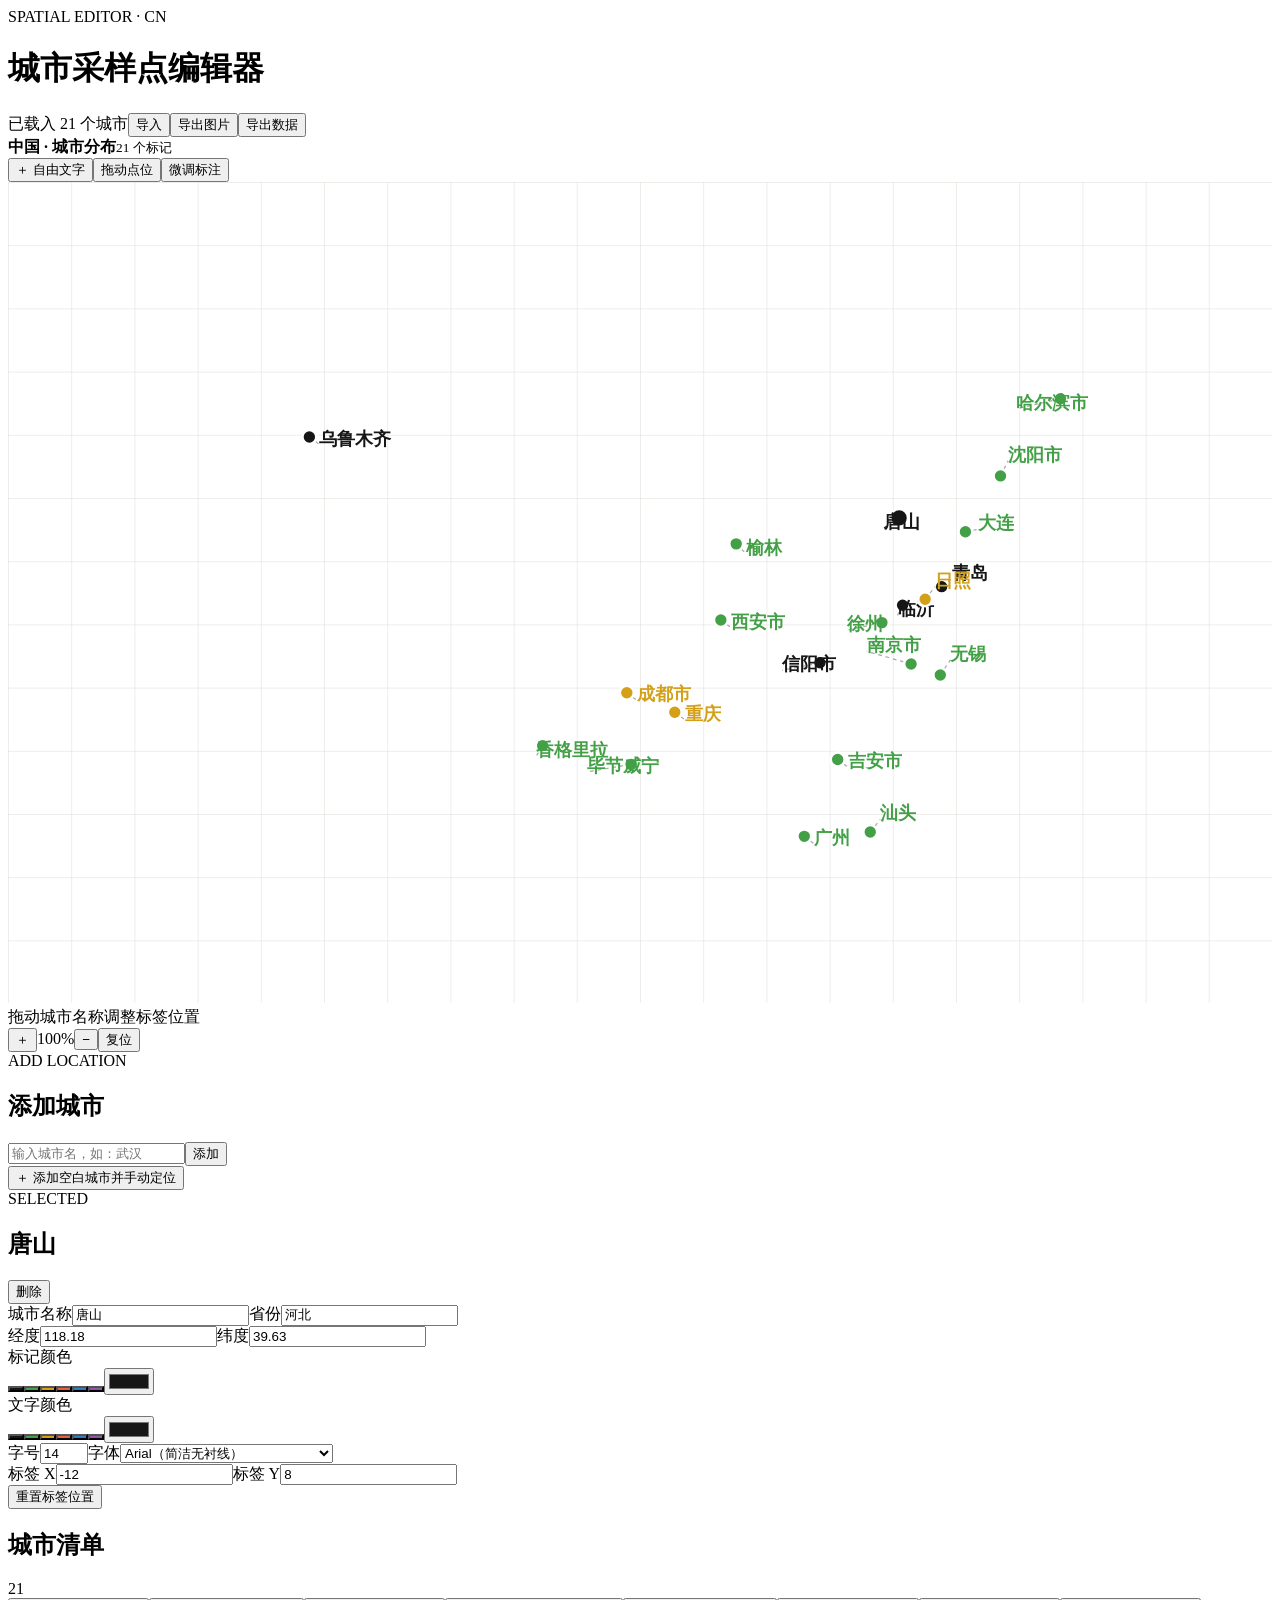
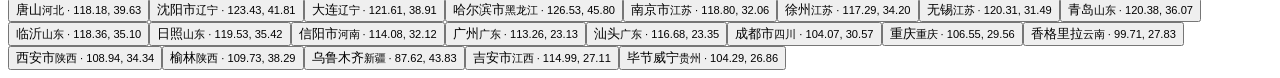
==== commit da0cc84e: "1 11" ====
--- a/index.html
+++ b/index.html
@@ -1 +1 @@
-<!DOCTYPE html><html lang="zh-CN"><head><meta charSet="utf-8"/><meta name="viewport" content="width=device-width, initial-scale=1"/><link rel="stylesheet" href="/Map/_next/static/chunks/0~q4dtq6c8iwl.css" data-precedence="next"/><link rel="preload" as="script" fetchPriority="low" href="/Map/_next/static/chunks/0ht900cau6_ur.js"/><script src="/Map/_next/static/chunks/04xzovsabaz8-.js" async=""></script><script src="/Map/_next/static/chunks/07lhk_q6pmm3r.js" async=""></script><script src="/Map/_next/static/chunks/turbopack-00l3.k4-yw_fj.js" async=""></script><script src="/Map/_next/static/chunks/0dbhjjzl8qfwv.js" async=""></script><script src="/Map/_next/static/chunks/0k6kr~ze-.qya.js" async=""></script><meta name="robots" content="noindex"/><title>404: This page could not be found.</title><title>城市采样点编辑器</title><meta name="description" content="添加、定位和调整中国城市采样点"/><script src="/Map/_next/static/chunks/03~yq9q893hmn.js" noModule=""></script></head><body><div hidden=""><!--$--><!--/$--></div><div style="font-family:system-ui,&quot;Segoe UI&quot;,Roboto,Helvetica,Arial,sans-serif,&quot;Apple Color Emoji&quot;,&quot;Segoe UI Emoji&quot;;height:100vh;text-align:center;display:flex;flex-direction:column;align-items:center;justify-content:center"><div><style>body{color:#000;background:#fff;margin:0}.next-error-h1{border-right:1px solid rgba(0,0,0,.3)}@media (prefers-color-scheme:dark){body{color:#fff;background:#000}.next-error-h1{border-right:1px solid rgba(255,255,255,.3)}}</style><h1 class="next-error-h1" style="display:inline-block;margin:0 20px 0 0;padding:0 23px 0 0;font-size:24px;font-weight:500;vertical-align:top;line-height:49px">404</h1><div style="display:inline-block"><h2 style="font-size:14px;font-weight:400;line-height:49px;margin:0">This page could not be found.</h2></div></div></div><!--$--><!--/$--><script src="/Map/_next/static/chunks/0ht900cau6_ur.js" id="_R_" async=""></script><script>(self.__next_f=self.__next_f||[]).push([0])</script><script>self.__next_f.push([1,"1:\"$Sreact.fragment\"\n2:I[39756,[\"/Map/_next/static/chunks/0dbhjjzl8qfwv.js\",\"/Map/_next/static/chunks/0k6kr~ze-.qya.js\"],\"default\"]\n3:I[37457,[\"/Map/_next/static/chunks/0dbhjjzl8qfwv.js\",\"/Map/_next/static/chunks/0k6kr~ze-.qya.js\"],\"default\"]\n4:I[97367,[\"/Map/_next/static/chunks/0dbhjjzl8qfwv.js\",\"/Map/_next/static/chunks/0k6kr~ze-.qya.js\"],\"OutletBoundary\"]\n5:\"$Sreact.suspense\"\n8:I[97367,[\"/Map/_next/static/chunks/0dbhjjzl8qfwv.js\",\"/Map/_next/static/chunks/0k6kr~ze-.qya.js\"],\"ViewportBoundary\"]\na:I[97367,[\"/Map/_next/static/chunks/0dbhjjzl8qfwv.js\",\"/Map/_next/static/chunks/0k6kr~ze-.qya.js\"],\"MetadataBoundary\"]\nc:I[68027,[\"/Map/_next/static/chunks/0dbhjjzl8qfwv.js\",\"/Map/_next/static/chunks/0k6kr~ze-.qya.js\"],\"default\",1]\n:HL[\"/Map/_next/static/chunks/0~q4dtq6c8iwl.css\",\"style\"]\n"])</script><script>self.__next_f.push([1,"0:{\"P\":null,\"c\":[\"\",\"_not-found\",\"\"],\"q\":\"\",\"i\":false,\"f\":[[[\"\",{\"children\":[\"/_not-found\",{\"children\":[\"__PAGE__\",{}]}]},\"$undefined\",\"$undefined\",16],[[\"$\",\"$1\",\"c\",{\"children\":[[[\"$\",\"link\",\"0\",{\"rel\":\"stylesheet\",\"href\":\"/Map/_next/static/chunks/0~q4dtq6c8iwl.css\",\"precedence\":\"next\",\"crossOrigin\":\"$undefined\",\"nonce\":\"$undefined\"}],[\"$\",\"script\",\"script-0\",{\"src\":\"/Map/_next/static/chunks/0dbhjjzl8qfwv.js\",\"async\":true,\"nonce\":\"$undefined\"}],[\"$\",\"script\",\"script-1\",{\"src\":\"/Map/_next/static/chunks/0k6kr~ze-.qya.js\",\"async\":true,\"nonce\":\"$undefined\"}]],[\"$\",\"html\",null,{\"lang\":\"zh-CN\",\"children\":[\"$\",\"body\",null,{\"children\":[\"$\",\"$L2\",null,{\"parallelRouterKey\":\"children\",\"error\":\"$undefined\",\"errorStyles\":\"$undefined\",\"errorScripts\":\"$undefined\",\"template\":[\"$\",\"$L3\",null,{}],\"templateStyles\":\"$undefined\",\"templateScripts\":\"$undefined\",\"notFound\":[[[\"$\",\"title\",null,{\"children\":\"404: This page could not be found.\"}],[\"$\",\"div\",null,{\"style\":{\"fontFamily\":\"system-ui,\\\"Segoe UI\\\",Roboto,Helvetica,Arial,sans-serif,\\\"Apple Color Emoji\\\",\\\"Segoe UI Emoji\\\"\",\"height\":\"100vh\",\"textAlign\":\"center\",\"display\":\"flex\",\"flexDirection\":\"column\",\"alignItems\":\"center\",\"justifyContent\":\"center\"},\"children\":[\"$\",\"div\",null,{\"children\":[[\"$\",\"style\",null,{\"dangerouslySetInnerHTML\":{\"__html\":\"body{color:#000;background:#fff;margin:0}.next-error-h1{border-right:1px solid rgba(0,0,0,.3)}@media (prefers-color-scheme:dark){body{color:#fff;background:#000}.next-error-h1{border-right:1px solid rgba(255,255,255,.3)}}\"}}],[\"$\",\"h1\",null,{\"className\":\"next-error-h1\",\"style\":{\"display\":\"inline-block\",\"margin\":\"0 20px 0 0\",\"padding\":\"0 23px 0 0\",\"fontSize\":24,\"fontWeight\":500,\"verticalAlign\":\"top\",\"lineHeight\":\"49px\"},\"children\":404}],[\"$\",\"div\",null,{\"style\":{\"display\":\"inline-block\"},\"children\":[\"$\",\"h2\",null,{\"style\":{\"fontSize\":14,\"fontWeight\":400,\"lineHeight\":\"49px\",\"margin\":0},\"children\":\"This page could not be found.\"}]}]]}]}]],[]],\"forbidden\":\"$undefined\",\"unauthorized\":\"$undefined\"}]}]}]]}],{\"children\":[[\"$\",\"$1\",\"c\",{\"children\":[null,[\"$\",\"$L2\",null,{\"parallelRouterKey\":\"children\",\"error\":\"$undefined\",\"errorStyles\":\"$undefined\",\"errorScripts\":\"$undefined\",\"template\":[\"$\",\"$L3\",null,{}],\"templateStyles\":\"$undefined\",\"templateScripts\":\"$undefined\",\"notFound\":\"$undefined\",\"forbidden\":\"$undefined\",\"unauthorized\":\"$undefined\"}]]}],{\"children\":[[\"$\",\"$1\",\"c\",{\"children\":[[[\"$\",\"title\",null,{\"children\":\"404: This page could not be found.\"}],[\"$\",\"div\",null,{\"style\":\"$0:f:0:1:0:props:children:1:props:children:props:children:props:notFound:0:1:props:style\",\"children\":[\"$\",\"div\",null,{\"children\":[[\"$\",\"style\",null,{\"dangerouslySetInnerHTML\":{\"__html\":\"body{color:#000;background:#fff;margin:0}.next-error-h1{border-right:1px solid rgba(0,0,0,.3)}@media (prefers-color-scheme:dark){body{color:#fff;background:#000}.next-error-h1{border-right:1px solid rgba(255,255,255,.3)}}\"}}],[\"$\",\"h1\",null,{\"className\":\"next-error-h1\",\"style\":\"$0:f:0:1:0:props:children:1:props:children:props:children:props:notFound:0:1:props:children:props:children:1:props:style\",\"children\":404}],[\"$\",\"div\",null,{\"style\":\"$0:f:0:1:0:props:children:1:props:children:props:children:props:notFound:0:1:props:children:props:children:2:props:style\",\"children\":[\"$\",\"h2\",null,{\"style\":\"$0:f:0:1:0:props:children:1:props:children:props:children:props:notFound:0:1:props:children:props:children:2:props:children:props:style\",\"children\":\"This page could not be found.\"}]}]]}]}]],null,[\"$\",\"$L4\",null,{\"children\":[\"$\",\"$5\",null,{\"name\":\"Next.MetadataOutlet\",\"children\":\"$@6\"}]}]]}],{},null,false,null]},null,false,\"$@7\"]},null,false,null],[\"$\",\"$1\",\"h\",{\"children\":[[\"$\",\"meta\",null,{\"name\":\"robots\",\"content\":\"noindex\"}],[\"$\",\"$L8\",null,{\"children\":\"$L9\"}],[\"$\",\"div\",null,{\"hidden\":true,\"children\":[\"$\",\"$La\",null,{\"children\":[\"$\",\"$5\",null,{\"name\":\"Next.Metadata\",\"children\":\"$Lb\"}]}]}],null]}],false]],\"m\":\"$undefined\",\"G\":[\"$c\",[[\"$\",\"link\",\"0\",{\"rel\":\"stylesheet\",\"href\":\"/Map/_next/static/chunks/0~q4dtq6c8iwl.css\",\"precedence\":\"next\",\"crossOrigin\":\"$undefined\",\"nonce\":\"$undefined\"}]]],\"S\":true,\"h\":null,\"s\":\"$undefined\",\"l\":\"$undefined\",\"p\":\"$undefined\",\"d\":\"$undefined\",\"b\":\"F8xoG4vidCNJF0yZKEbTE\"}\n"])</script><script>self.__next_f.push([1,"d:[]\n7:\"$Wd\"\n"])</script><script>self.__next_f.push([1,"9:[[\"$\",\"meta\",\"0\",{\"charSet\":\"utf-8\"}],[\"$\",\"meta\",\"1\",{\"name\":\"viewport\",\"content\":\"width=device-width, initial-scale=1\"}]]\n"])</script><script>self.__next_f.push([1,"6:null\nb:[[\"$\",\"title\",\"0\",{\"children\":\"城市采样点编辑器\"}],[\"$\",\"meta\",\"1\",{\"name\":\"description\",\"content\":\"添加、定位和调整中国城市采样点\"}]]\n"])</script></body></html>+<!DOCTYPE html><html lang="zh-CN"><head><meta charSet="utf-8"/><meta name="viewport" content="width=device-width, initial-scale=1"/><link rel="stylesheet" href="/Map/_next/static/chunks/0~q4dtq6c8iwl.css" data-precedence="next"/><link rel="preload" as="script" fetchPriority="low" href="/Map/_next/static/chunks/0ht900cau6_ur.js"/><script src="/Map/_next/static/chunks/04xzovsabaz8-.js" async=""></script><script src="/Map/_next/static/chunks/07lhk_q6pmm3r.js" async=""></script><script src="/Map/_next/static/chunks/turbopack-00l3.k4-yw_fj.js" async=""></script><script src="/Map/_next/static/chunks/0dbhjjzl8qfwv.js" async=""></script><script src="/Map/_next/static/chunks/0k6kr~ze-.qya.js" async=""></script><script src="/Map/_next/static/chunks/0oebhjg4~g115.js" async=""></script><title>城市采样点编辑器</title><meta name="description" content="添加、定位和调整中国城市采样点"/><script src="/Map/_next/static/chunks/03~yq9q893hmn.js" noModule=""></script></head><body><div hidden=""><!--$--><!--/$--></div><main class="app-shell"><header><div><span class="eyebrow">SPATIAL EDITOR · CN</span><h1>城市采样点编辑器</h1></div><div class="header-actions"><span class="status"><i></i> <!-- -->已载入 21 个城市</span><button class="ghost">导入</button><button class="ghost">导出图片</button><button class="dark">导出数据</button><input hidden="" type="file" accept=".json"/></div></header><section class="workspace"><div class="map-card"><div class="map-toolbar"><div><b>中国 · 城市分布</b><small>21<!-- --> 个标记</small></div><div class="seg"><button>＋ 自由文字</button><button class="">拖动点位</button><button class="active">微调标注</button></div></div><div class="map-wrap"><svg viewBox="0 0 1000 650"><defs><pattern id="grid" width="50" height="50" patternUnits="userSpaceOnUse"><path d="M50 0L0 0 0 50" fill="none" stroke="#d9d7cf" stroke-width=".7"></path></pattern></defs><rect width="1000" height="650" fill="url(#grid)"></rect><path d="" fill="#eeede8" stroke="#3d3c38" stroke-width="2"></path><g><line x1="705.0381679389315" y1="265.76335877862596" x2="693.0381679389315" y2="273.76335877862596" stroke="#222" stroke-dasharray="3 3"></line><circle class="marker-hit" cx="705.0381679389315" cy="265.76335877862596" r="14" fill="transparent" pointer-events="all"></circle><circle cx="705.0381679389315" cy="265.76335877862596" r="7" fill="#161616" stroke="white" stroke-width="2" pointer-events="none"></circle><g class="label" transform="translate(693.0381679389315 273.76335877862596)"><text fill="#161616" font-size="14" font-family="Arial, &#x27;Microsoft YaHei&#x27;, sans-serif" font-weight="700">唐山</text></g></g><g><line x1="785.2137404580153" y1="232.54656488549617" x2="791.2137404580153" y2="220.54656488549617" stroke="#aaa" stroke-dasharray="3 3"></line><circle class="marker-hit" cx="785.2137404580153" cy="232.54656488549617" r="14" fill="transparent" pointer-events="all"></circle><circle cx="785.2137404580153" cy="232.54656488549617" r="5.5" fill="#43A047" stroke="white" stroke-width="2" pointer-events="none"></circle><g class="label" transform="translate(791.2137404580153 220.54656488549617)"><text fill="#43A047" font-size="14" font-family="Arial, &#x27;Microsoft YaHei&#x27;, sans-serif" font-weight="700">沈阳市</text></g></g><g><line x1="757.4763358778627" y1="276.69465648854964" x2="767.4763358778627" y2="274.69465648854964" stroke="#aaa" stroke-dasharray="3 3"></line><circle class="marker-hit" cx="757.4763358778627" cy="276.69465648854964" r="14" fill="transparent" pointer-events="all"></circle><circle cx="757.4763358778627" cy="276.69465648854964" r="5.5" fill="#43A047" stroke="white" stroke-width="2" pointer-events="none"></circle><g class="label" transform="translate(767.4763358778627 274.69465648854964)"><text fill="#43A047" font-size="14" font-family="Arial, &#x27;Microsoft YaHei&#x27;, sans-serif" font-weight="700">大连</text></g></g><g><line x1="832.5938931297709" y1="171.5068702290076" x2="797.5938931297709" y2="179.5068702290076" stroke="#aaa" stroke-dasharray="3 3"></line><circle class="marker-hit" cx="832.5938931297709" cy="171.5068702290076" r="14" fill="transparent" pointer-events="all"></circle><circle cx="832.5938931297709" cy="171.5068702290076" r="5.5" fill="#43A047" stroke="white" stroke-width="2" pointer-events="none"></circle><g class="label" transform="translate(797.5938931297709 179.5068702290076)"><text fill="#43A047" font-size="14" font-family="Arial, &#x27;Microsoft YaHei&#x27;, sans-serif" font-weight="700">哈尔滨市</text></g></g><g><line x1="714.4564885496183" y1="381.3312977099237" x2="679.4564885496183" y2="371.3312977099237" stroke="#aaa" stroke-dasharray="3 3"></line><circle class="marker-hit" cx="714.4564885496183" cy="381.3312977099237" r="14" fill="transparent" pointer-events="all"></circle><circle cx="714.4564885496183" cy="381.3312977099237" r="5.5" fill="#43A047" stroke="white" stroke-width="2" pointer-events="none"></circle><g class="label" transform="translate(679.4564885496183 371.3312977099237)"><text fill="#43A047" font-size="14" font-family="Arial, &#x27;Microsoft YaHei&#x27;, sans-serif" font-weight="700">南京市</text></g></g><g><line x1="691.3862595419847" y1="348.5969465648855" x2="663.3862595419847" y2="354.5969465648855" stroke="#aaa" stroke-dasharray="3 3"></line><circle class="marker-hit" cx="691.3862595419847" cy="348.5969465648855" r="14" fill="transparent" pointer-events="all"></circle><circle cx="691.3862595419847" cy="348.5969465648855" r="5.5" fill="#43A047" stroke="white" stroke-width="2" pointer-events="none"></circle><g class="label" transform="translate(663.3862595419847 354.5969465648855)"><text fill="#43A047" font-size="14" font-family="Arial, &#x27;Microsoft YaHei&#x27;, sans-serif" font-weight="700">徐州</text></g></g><g><line x1="737.5862595419846" y1="390.0198473282443" x2="745.5862595419846" y2="378.0198473282443" stroke="#aaa" stroke-dasharray="3 3"></line><circle class="marker-hit" cx="737.5862595419846" cy="390.0198473282443" r="14" fill="transparent" pointer-events="all"></circle><circle cx="737.5862595419846" cy="390.0198473282443" r="5.5" fill="#43A047" stroke="white" stroke-width="2" pointer-events="none"></circle><g class="label" transform="translate(745.5862595419846 378.0198473282443)"><text fill="#43A047" font-size="14" font-family="Arial, &#x27;Microsoft YaHei&#x27;, sans-serif" font-weight="700">无锡</text></g></g><g><line x1="738.6656488549618" y1="320.15877862595414" x2="746.6656488549618" y2="314.15877862595414" stroke="#aaa" stroke-dasharray="3 3"></line><circle class="marker-hit" cx="738.6656488549618" cy="320.15877862595414" r="14" fill="transparent" pointer-events="all"></circle><circle cx="738.6656488549618" cy="320.15877862595414" r="5.5" fill="#161616" stroke="white" stroke-width="2" pointer-events="none"></circle><g class="label" transform="translate(746.6656488549618 314.15877862595414)"><text fill="#161616" font-size="14" font-family="Arial, &#x27;Microsoft YaHei&#x27;, sans-serif" font-weight="700">青岛</text></g></g><g><line x1="707.7312977099236" y1="334.85190839694656" x2="703.7312977099236" y2="342.85190839694656" stroke="#aaa" stroke-dasharray="3 3"></line><circle class="marker-hit" cx="707.7312977099236" cy="334.85190839694656" r="14" fill="transparent" pointer-events="all"></circle><circle cx="707.7312977099236" cy="334.85190839694656" r="5.5" fill="#161616" stroke="white" stroke-width="2" pointer-events="none"></circle><g class="label" transform="translate(703.7312977099236 342.85190839694656)"><text fill="#161616" font-size="14" font-family="Arial, &#x27;Microsoft YaHei&#x27;, sans-serif" font-weight="700">临沂</text></g></g><g><line x1="725.6015267175572" y1="330.09312977099233" x2="733.6015267175572" y2="320.09312977099233" stroke="#aaa" stroke-dasharray="3 3"></line><circle class="marker-hit" cx="725.6015267175572" cy="330.09312977099233" r="14" fill="transparent" pointer-events="all"></circle><circle cx="725.6015267175572" cy="330.09312977099233" r="5.5" fill="#D4A017" stroke="white" stroke-width="2" pointer-events="none"></circle><g class="label" transform="translate(733.6015267175572 320.09312977099233)"><text fill="#D4A017" font-size="14" font-family="Arial, &#x27;Microsoft YaHei&#x27;, sans-serif" font-weight="700">日照</text></g></g><g><line x1="642.3664122137405" y1="380.36946564885494" x2="612.3664122137405" y2="386.36946564885494" stroke="#aaa" stroke-dasharray="3 3"></line><circle class="marker-hit" cx="642.3664122137405" cy="380.36946564885494" r="14" fill="transparent" pointer-events="all"></circle><circle cx="642.3664122137405" cy="380.36946564885494" r="5.5" fill="#161616" stroke="white" stroke-width="2" pointer-events="none"></circle><g class="label" transform="translate(612.3664122137405 386.36946564885494)"><text fill="#161616" font-size="14" font-family="Arial, &#x27;Microsoft YaHei&#x27;, sans-serif" font-weight="700">信阳市</text></g></g><g><line x1="629.9908396946564" y1="517.6854961832062" x2="637.9908396946564" y2="523.6854961832062" stroke="#aaa" stroke-dasharray="3 3"></line><circle class="marker-hit" cx="629.9908396946564" cy="517.6854961832062" r="14" fill="transparent" pointer-events="all"></circle><circle cx="629.9908396946564" cy="517.6854961832062" r="5.5" fill="#43A047" stroke="white" stroke-width="2" pointer-events="none"></circle><g class="label" transform="translate(637.9908396946564 523.6854961832062)"><text fill="#43A047" font-size="14" font-family="Arial, &#x27;Microsoft YaHei&#x27;, sans-serif" font-weight="700">广州</text></g></g><g><line x1="682.1664122137405" y1="514.2503816793893" x2="690.1664122137405" y2="504.2503816793893" stroke="#aaa" stroke-dasharray="3 3"></line><circle class="marker-hit" cx="682.1664122137405" cy="514.2503816793893" r="14" fill="transparent" pointer-events="all"></circle><circle cx="682.1664122137405" cy="514.2503816793893" r="5.5" fill="#43A047" stroke="white" stroke-width="2" pointer-events="none"></circle><g class="label" transform="translate(690.1664122137405 504.2503816793893)"><text fill="#43A047" font-size="14" font-family="Arial, &#x27;Microsoft YaHei&#x27;, sans-serif" font-weight="700">汕头</text></g></g><g><line x1="489.5648854961833" y1="404.0488549618321" x2="497.5648854961833" y2="410.0488549618321" stroke="#aaa" stroke-dasharray="3 3"></line><circle class="marker-hit" cx="489.5648854961833" cy="404.0488549618321" r="14" fill="transparent" pointer-events="all"></circle><circle cx="489.5648854961833" cy="404.0488549618321" r="5.5" fill="#D4A017" stroke="white" stroke-width="2" pointer-events="none"></circle><g class="label" transform="translate(497.5648854961833 410.0488549618321)"><text fill="#D4A017" font-size="14" font-family="Arial, &#x27;Microsoft YaHei&#x27;, sans-serif" font-weight="700">成都市</text></g></g><g><line x1="527.5053435114503" y1="419.4580152671756" x2="535.5053435114503" y2="425.4580152671756" stroke="#aaa" stroke-dasharray="3 3"></line><circle class="marker-hit" cx="527.5053435114503" cy="419.4580152671756" r="14" fill="transparent" pointer-events="all"></circle><circle cx="527.5053435114503" cy="419.4580152671756" r="5.5" fill="#D4A017" stroke="white" stroke-width="2" pointer-events="none"></circle><g class="label" transform="translate(535.5053435114503 425.4580152671756)"><text fill="#D4A017" font-size="14" font-family="Arial, &#x27;Microsoft YaHei&#x27;, sans-serif" font-weight="700">重庆</text></g></g><g><line x1="422.9923664122138" y1="445.9312977099237" x2="417.9923664122138" y2="453.9312977099237" stroke="#aaa" stroke-dasharray="3 3"></line><circle class="marker-hit" cx="422.9923664122138" cy="445.9312977099237" r="14" fill="transparent" pointer-events="all"></circle><circle cx="422.9923664122138" cy="445.9312977099237" r="5.5" fill="#43A047" stroke="white" stroke-width="2" pointer-events="none"></circle><g class="label" transform="translate(417.9923664122138 453.9312977099237)"><text fill="#43A047" font-size="14" font-family="Arial, &#x27;Microsoft YaHei&#x27;, sans-serif" font-weight="700">香格里拉</text></g></g><g><line x1="563.9664122137406" y1="346.5022900763359" x2="571.9664122137406" y2="352.5022900763359" stroke="#aaa" stroke-dasharray="3 3"></line><circle class="marker-hit" cx="563.9664122137406" cy="346.5022900763359" r="14" fill="transparent" pointer-events="all"></circle><circle cx="563.9664122137406" cy="346.5022900763359" r="5.5" fill="#43A047" stroke="white" stroke-width="2" pointer-events="none"></circle><g class="label" transform="translate(571.9664122137406 352.5022900763359)"><text fill="#43A047" font-size="14" font-family="Arial, &#x27;Microsoft YaHei&#x27;, sans-serif" font-weight="700">西安市</text></g></g><g><line x1="576.0931297709924" y1="286.29465648854955" x2="584.0931297709924" y2="294.29465648854955" stroke="#aaa" stroke-dasharray="3 3"></line><circle class="marker-hit" cx="576.0931297709924" cy="286.29465648854955" r="14" fill="transparent" pointer-events="all"></circle><circle cx="576.0931297709924" cy="286.29465648854955" r="5.5" fill="#43A047" stroke="white" stroke-width="2" pointer-events="none"></circle><g class="label" transform="translate(584.0931297709924 294.29465648854955)"><text fill="#43A047" font-size="14" font-family="Arial, &#x27;Microsoft YaHei&#x27;, sans-serif" font-weight="700">榆林</text></g></g><g><line x1="238.424427480916" y1="201.70839694656487" x2="246.424427480916" y2="207.70839694656487" stroke="#aaa" stroke-dasharray="3 3"></line><circle class="marker-hit" cx="238.424427480916" cy="201.70839694656487" r="14" fill="transparent" pointer-events="all"></circle><circle cx="238.424427480916" cy="201.70839694656487" r="5.5" fill="#161616" stroke="white" stroke-width="2" pointer-events="none"></circle><g class="label" transform="translate(246.424427480916 207.70839694656487)"><text fill="#161616" font-size="14" font-family="Arial, &#x27;Microsoft YaHei&#x27;, sans-serif" font-weight="700">乌鲁木齐</text></g></g><g><line x1="656.3801526717558" y1="456.85038167938933" x2="664.3801526717558" y2="462.85038167938933" stroke="#aaa" stroke-dasharray="3 3"></line><circle class="marker-hit" cx="656.3801526717558" cy="456.85038167938933" r="14" fill="transparent" pointer-events="all"></circle><circle cx="656.3801526717558" cy="456.85038167938933" r="5.5" fill="#43A047" stroke="white" stroke-width="2" pointer-events="none"></circle><g class="label" transform="translate(664.3801526717558 462.85038167938933)"><text fill="#43A047" font-size="14" font-family="Arial, &#x27;Microsoft YaHei&#x27;, sans-serif" font-weight="700">吉安市</text></g></g><g><line x1="492.9206106870229" y1="460.7312977099237" x2="457.9206106870229" y2="466.7312977099237" stroke="#aaa" stroke-dasharray="3 3"></line><circle class="marker-hit" cx="492.9206106870229" cy="460.7312977099237" r="14" fill="transparent" pointer-events="all"></circle><circle cx="492.9206106870229" cy="460.7312977099237" r="5.5" fill="#43A047" stroke="white" stroke-width="2" pointer-events="none"></circle><g class="label" transform="translate(457.9206106870229 466.7312977099237)"><text fill="#43A047" font-size="14" font-family="Arial, &#x27;Microsoft YaHei&#x27;, sans-serif" font-weight="700">毕节威宁</text></g></g></svg><div class="map-hint">拖动城市名称调整标签位置</div><div class="zoom-controls" aria-label="地图缩放控件"><button aria-label="放大地图">＋</button><span>100<!-- -->%</span><button aria-label="缩小地图">−</button><button class="zoom-reset">复位</button></div></div></div><aside><div class="panel add"><span class="eyebrow">ADD LOCATION</span><h2>添加城市</h2><div class="search"><input placeholder="输入城市名，如：武汉" value=""/><button>添加</button></div><button class="text-btn">＋ 添加空白城市并手动定位</button></div><div class="panel edit"><div class="panel-title"><div><span class="eyebrow">SELECTED</span><h2>唐山</h2></div><button class="trash">删除</button></div><label>城市名称<input value="唐山"/></label><label>省份<input value="河北"/></label><div class="two"><label>经度<input type="number" step=".0001" value="118.18"/></label><label>纬度<input type="number" step=".0001" value="39.63"/></label></div><label>标记颜色</label><div class="colors"><button class="chosen" style="background:#161616"></button><button class="" style="background:#43A047"></button><button class="" style="background:#D4A017"></button><button class="" style="background:#E85D3F"></button><button class="" style="background:#3478C7"></button><button class="" style="background:#8C57A5"></button><input type="color" value="#161616"/></div><label>文字颜色</label><div class="colors"><button class="chosen" style="background:#161616" aria-label="文字颜色 #161616"></button><button class="" style="background:#43A047" aria-label="文字颜色 #43A047"></button><button class="" style="background:#D4A017" aria-label="文字颜色 #D4A017"></button><button class="" style="background:#E85D3F" aria-label="文字颜色 #E85D3F"></button><button class="" style="background:#3478C7" aria-label="文字颜色 #3478C7"></button><button class="" style="background:#8C57A5" aria-label="文字颜色 #8C57A5"></button><input type="color" aria-label="自定义文字颜色" value="#161616"/></div><div class="two typography-controls"><label>字号<input type="number" min="8" max="36" step="1" value="14"/></label><label>字体<select><option value="Arial, &#x27;Microsoft YaHei&#x27;, sans-serif" selected="">Arial（简洁无衬线）</option><option value="&#x27;Times New Roman&#x27;, &#x27;SimSun&#x27;, serif">Times New Roman（论文常用）</option><option value="Helvetica, Arial, &#x27;Microsoft YaHei&#x27;, sans-serif">Helvetica（地图常用）</option><option value="&#x27;Microsoft YaHei&#x27;, sans-serif">微软雅黑（中文清晰）</option><option value="SimSun, &#x27;Songti SC&#x27;, serif">宋体（中文论文）</option><option value="SimHei, &#x27;Heiti SC&#x27;, sans-serif">黑体（中文醒目）</option></select></label></div><div class="two"><label>标签 X<input type="number" value="-12"/></label><label>标签 Y<input type="number" value="8"/></label></div><button class="reset">重置标签位置</button></div><div class="panel list"><div class="list-head"><h2>城市清单</h2><span>21</span></div><div class="city-list"><button class="selected"><i style="background:#161616"></i><span>唐山<small>河北<!-- --> · <!-- -->118.18<!-- -->, <!-- -->39.63</small></span></button><button class=""><i style="background:#43A047"></i><span>沈阳市<small>辽宁<!-- --> · <!-- -->123.43<!-- -->, <!-- -->41.81</small></span></button><button class=""><i style="background:#43A047"></i><span>大连<small>辽宁<!-- --> · <!-- -->121.61<!-- -->, <!-- -->38.91</small></span></button><button class=""><i style="background:#43A047"></i><span>哈尔滨市<small>黑龙江<!-- --> · <!-- -->126.53<!-- -->, <!-- -->45.80</small></span></button><button class=""><i style="background:#43A047"></i><span>南京市<small>江苏<!-- --> · <!-- -->118.80<!-- -->, <!-- -->32.06</small></span></button><button class=""><i style="background:#43A047"></i><span>徐州<small>江苏<!-- --> · <!-- -->117.29<!-- -->, <!-- -->34.20</small></span></button><button class=""><i style="background:#43A047"></i><span>无锡<small>江苏<!-- --> · <!-- -->120.31<!-- -->, <!-- -->31.49</small></span></button><button class=""><i style="background:#161616"></i><span>青岛<small>山东<!-- --> · <!-- -->120.38<!-- -->, <!-- -->36.07</small></span></button><button class=""><i style="background:#161616"></i><span>临沂<small>山东<!-- --> · <!-- -->118.36<!-- -->, <!-- -->35.10</small></span></button><button class=""><i style="background:#D4A017"></i><span>日照<small>山东<!-- --> · <!-- -->119.53<!-- -->, <!-- -->35.42</small></span></button><button class=""><i style="background:#161616"></i><span>信阳市<small>河南<!-- --> · <!-- -->114.08<!-- -->, <!-- -->32.12</small></span></button><button class=""><i style="background:#43A047"></i><span>广州<small>广东<!-- --> · <!-- -->113.26<!-- -->, <!-- -->23.13</small></span></button><button class=""><i style="background:#43A047"></i><span>汕头<small>广东<!-- --> · <!-- -->116.68<!-- -->, <!-- -->23.35</small></span></button><button class=""><i style="background:#D4A017"></i><span>成都市<small>四川<!-- --> · <!-- -->104.07<!-- -->, <!-- -->30.57</small></span></button><button class=""><i style="background:#D4A017"></i><span>重庆<small>重庆<!-- --> · <!-- -->106.55<!-- -->, <!-- -->29.56</small></span></button><button class=""><i style="background:#43A047"></i><span>香格里拉<small>云南<!-- --> · <!-- -->99.71<!-- -->, <!-- -->27.83</small></span></button><button class=""><i style="background:#43A047"></i><span>西安市<small>陕西<!-- --> · <!-- -->108.94<!-- -->, <!-- -->34.34</small></span></button><button class=""><i style="background:#43A047"></i><span>榆林<small>陕西<!-- --> · <!-- -->109.73<!-- -->, <!-- -->38.29</small></span></button><button class=""><i style="background:#161616"></i><span>乌鲁木齐<small>新疆<!-- --> · <!-- -->87.62<!-- -->, <!-- -->43.83</small></span></button><button class=""><i style="background:#43A047"></i><span>吉安市<small>江西<!-- --> · <!-- -->114.99<!-- -->, <!-- -->27.11</small></span></button><button class=""><i style="background:#43A047"></i><span>毕节威宁<small>贵州<!-- --> · <!-- -->104.29<!-- -->, <!-- -->26.86</small></span></button></div></div></aside></section></main><!--$--><!--/$--><script src="/Map/_next/static/chunks/0ht900cau6_ur.js" id="_R_" async=""></script><script>(self.__next_f=self.__next_f||[]).push([0])</script><script>self.__next_f.push([1,"1:\"$Sreact.fragment\"\n2:I[39756,[\"/Map/_next/static/chunks/0dbhjjzl8qfwv.js\",\"/Map/_next/static/chunks/0k6kr~ze-.qya.js\"],\"default\"]\n3:I[37457,[\"/Map/_next/static/chunks/0dbhjjzl8qfwv.js\",\"/Map/_next/static/chunks/0k6kr~ze-.qya.js\"],\"default\"]\n4:I[47257,[\"/Map/_next/static/chunks/0dbhjjzl8qfwv.js\",\"/Map/_next/static/chunks/0k6kr~ze-.qya.js\"],\"ClientPageRoot\"]\n5:I[31713,[\"/Map/_next/static/chunks/0dbhjjzl8qfwv.js\",\"/Map/_next/static/chunks/0k6kr~ze-.qya.js\",\"/Map/_next/static/chunks/0oebhjg4~g115.js\"],\"default\"]\n8:I[97367,[\"/Map/_next/static/chunks/0dbhjjzl8qfwv.js\",\"/Map/_next/static/chunks/0k6kr~ze-.qya.js\"],\"OutletBoundary\"]\n9:\"$Sreact.suspense\"\nb:I[97367,[\"/Map/_next/static/chunks/0dbhjjzl8qfwv.js\",\"/Map/_next/static/chunks/0k6kr~ze-.qya.js\"],\"ViewportBoundary\"]\nd:I[97367,[\"/Map/_next/static/chunks/0dbhjjzl8qfwv.js\",\"/Map/_next/static/chunks/0k6kr~ze-.qya.js\"],\"MetadataBoundary\"]\nf:I[68027,[\"/Map/_next/static/chunks/0dbhjjzl8qfwv.js\",\"/Map/_next/static/chunks/0k6kr~ze-.qya.js\"],\"default\",1]\n:HL[\"/Map/_next/static/chunks/0~q4dtq6c8iwl.css\",\"style\"]\n"])</script><script>self.__next_f.push([1,"0:{\"P\":null,\"c\":[\"\",\"\"],\"q\":\"\",\"i\":false,\"f\":[[[\"\",{\"children\":[\"__PAGE__\",{}]},\"$undefined\",\"$undefined\",16],[[\"$\",\"$1\",\"c\",{\"children\":[[[\"$\",\"link\",\"0\",{\"rel\":\"stylesheet\",\"href\":\"/Map/_next/static/chunks/0~q4dtq6c8iwl.css\",\"precedence\":\"next\",\"crossOrigin\":\"$undefined\",\"nonce\":\"$undefined\"}],[\"$\",\"script\",\"script-0\",{\"src\":\"/Map/_next/static/chunks/0dbhjjzl8qfwv.js\",\"async\":true,\"nonce\":\"$undefined\"}],[\"$\",\"script\",\"script-1\",{\"src\":\"/Map/_next/static/chunks/0k6kr~ze-.qya.js\",\"async\":true,\"nonce\":\"$undefined\"}]],[\"$\",\"html\",null,{\"lang\":\"zh-CN\",\"children\":[\"$\",\"body\",null,{\"children\":[\"$\",\"$L2\",null,{\"parallelRouterKey\":\"children\",\"error\":\"$undefined\",\"errorStyles\":\"$undefined\",\"errorScripts\":\"$undefined\",\"template\":[\"$\",\"$L3\",null,{}],\"templateStyles\":\"$undefined\",\"templateScripts\":\"$undefined\",\"notFound\":[[[\"$\",\"title\",null,{\"children\":\"404: This page could not be found.\"}],[\"$\",\"div\",null,{\"style\":{\"fontFamily\":\"system-ui,\\\"Segoe UI\\\",Roboto,Helvetica,Arial,sans-serif,\\\"Apple Color Emoji\\\",\\\"Segoe UI Emoji\\\"\",\"height\":\"100vh\",\"textAlign\":\"center\",\"display\":\"flex\",\"flexDirection\":\"column\",\"alignItems\":\"center\",\"justifyContent\":\"center\"},\"children\":[\"$\",\"div\",null,{\"children\":[[\"$\",\"style\",null,{\"dangerouslySetInnerHTML\":{\"__html\":\"body{color:#000;background:#fff;margin:0}.next-error-h1{border-right:1px solid rgba(0,0,0,.3)}@media (prefers-color-scheme:dark){body{color:#fff;background:#000}.next-error-h1{border-right:1px solid rgba(255,255,255,.3)}}\"}}],[\"$\",\"h1\",null,{\"className\":\"next-error-h1\",\"style\":{\"display\":\"inline-block\",\"margin\":\"0 20px 0 0\",\"padding\":\"0 23px 0 0\",\"fontSize\":24,\"fontWeight\":500,\"verticalAlign\":\"top\",\"lineHeight\":\"49px\"},\"children\":404}],[\"$\",\"div\",null,{\"style\":{\"display\":\"inline-block\"},\"children\":[\"$\",\"h2\",null,{\"style\":{\"fontSize\":14,\"fontWeight\":400,\"lineHeight\":\"49px\",\"margin\":0},\"children\":\"This page could not be found.\"}]}]]}]}]],[]],\"forbidden\":\"$undefined\",\"unauthorized\":\"$undefined\"}]}]}]]}],{\"children\":[[\"$\",\"$1\",\"c\",{\"children\":[[\"$\",\"$L4\",null,{\"Component\":\"$5\",\"serverProvidedParams\":{\"searchParams\":{},\"params\":{},\"promises\":[\"$@6\",\"$@7\"]}}],[[\"$\",\"script\",\"script-0\",{\"src\":\"/Map/_next/static/chunks/0oebhjg4~g115.js\",\"async\":true,\"nonce\":\"$undefined\"}]],[\"$\",\"$L8\",null,{\"children\":[\"$\",\"$9\",null,{\"name\":\"Next.MetadataOutlet\",\"children\":\"$@a\"}]}]]}],{},null,false,null]},null,false,null],[\"$\",\"$1\",\"h\",{\"children\":[null,[\"$\",\"$Lb\",null,{\"children\":\"$Lc\"}],[\"$\",\"div\",null,{\"hidden\":true,\"children\":[\"$\",\"$Ld\",null,{\"children\":[\"$\",\"$9\",null,{\"name\":\"Next.Metadata\",\"children\":\"$Le\"}]}]}],null]}],false]],\"m\":\"$undefined\",\"G\":[\"$f\",[[\"$\",\"link\",\"0\",{\"rel\":\"stylesheet\",\"href\":\"/Map/_next/static/chunks/0~q4dtq6c8iwl.css\",\"precedence\":\"next\",\"crossOrigin\":\"$undefined\",\"nonce\":\"$undefined\"}]]],\"S\":true,\"h\":null,\"s\":\"$undefined\",\"l\":\"$undefined\",\"p\":\"$undefined\",\"d\":\"$undefined\",\"b\":\"F8xoG4vidCNJF0yZKEbTE\"}\n"])</script><script>self.__next_f.push([1,"6:{}\n7:\"$0:f:0:1:1:children:0:props:children:0:props:serverProvidedParams:params\"\n"])</script><script>self.__next_f.push([1,"c:[[\"$\",\"meta\",\"0\",{\"charSet\":\"utf-8\"}],[\"$\",\"meta\",\"1\",{\"name\":\"viewport\",\"content\":\"width=device-width, initial-scale=1\"}]]\n"])</script><script>self.__next_f.push([1,"a:null\ne:[[\"$\",\"title\",\"0\",{\"children\":\"城市采样点编辑器\"}],[\"$\",\"meta\",\"1\",{\"name\":\"description\",\"content\":\"添加、定位和调整中国城市采样点\"}]]\n"])</script></body></html>
